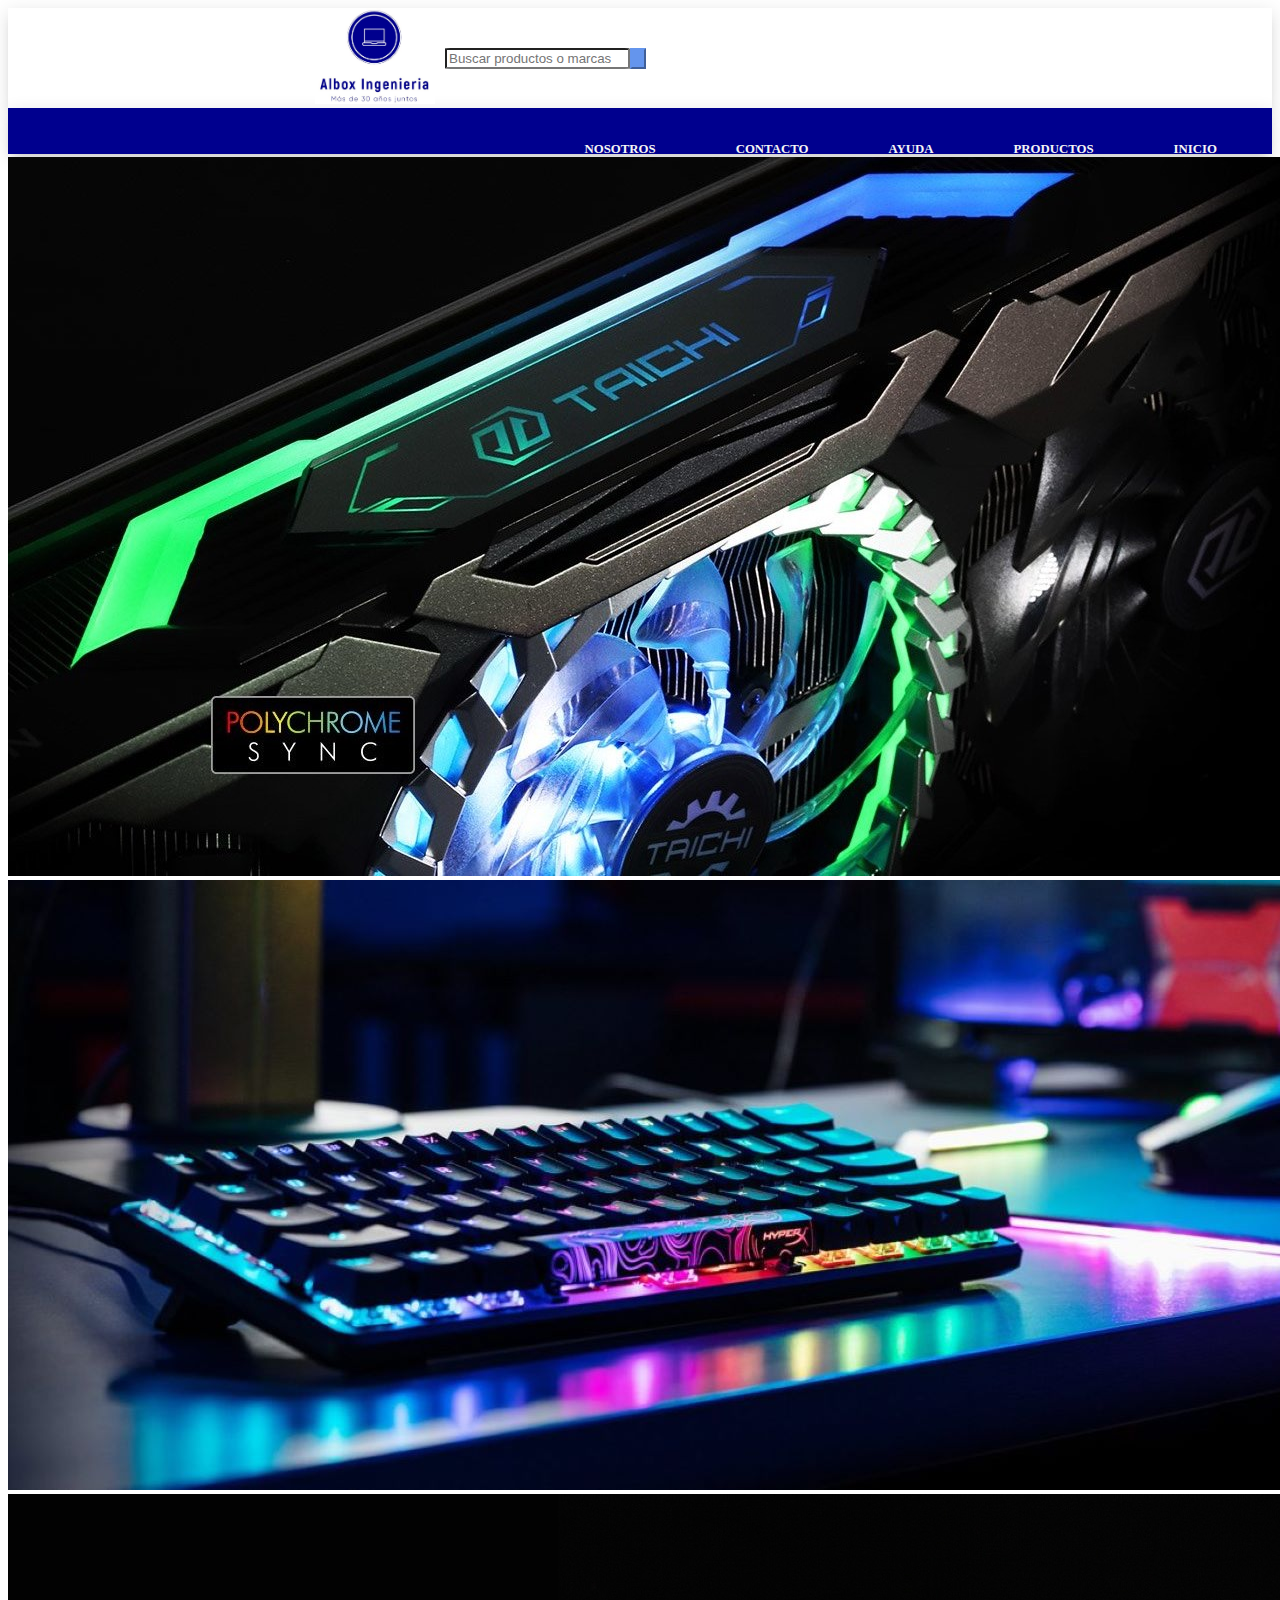
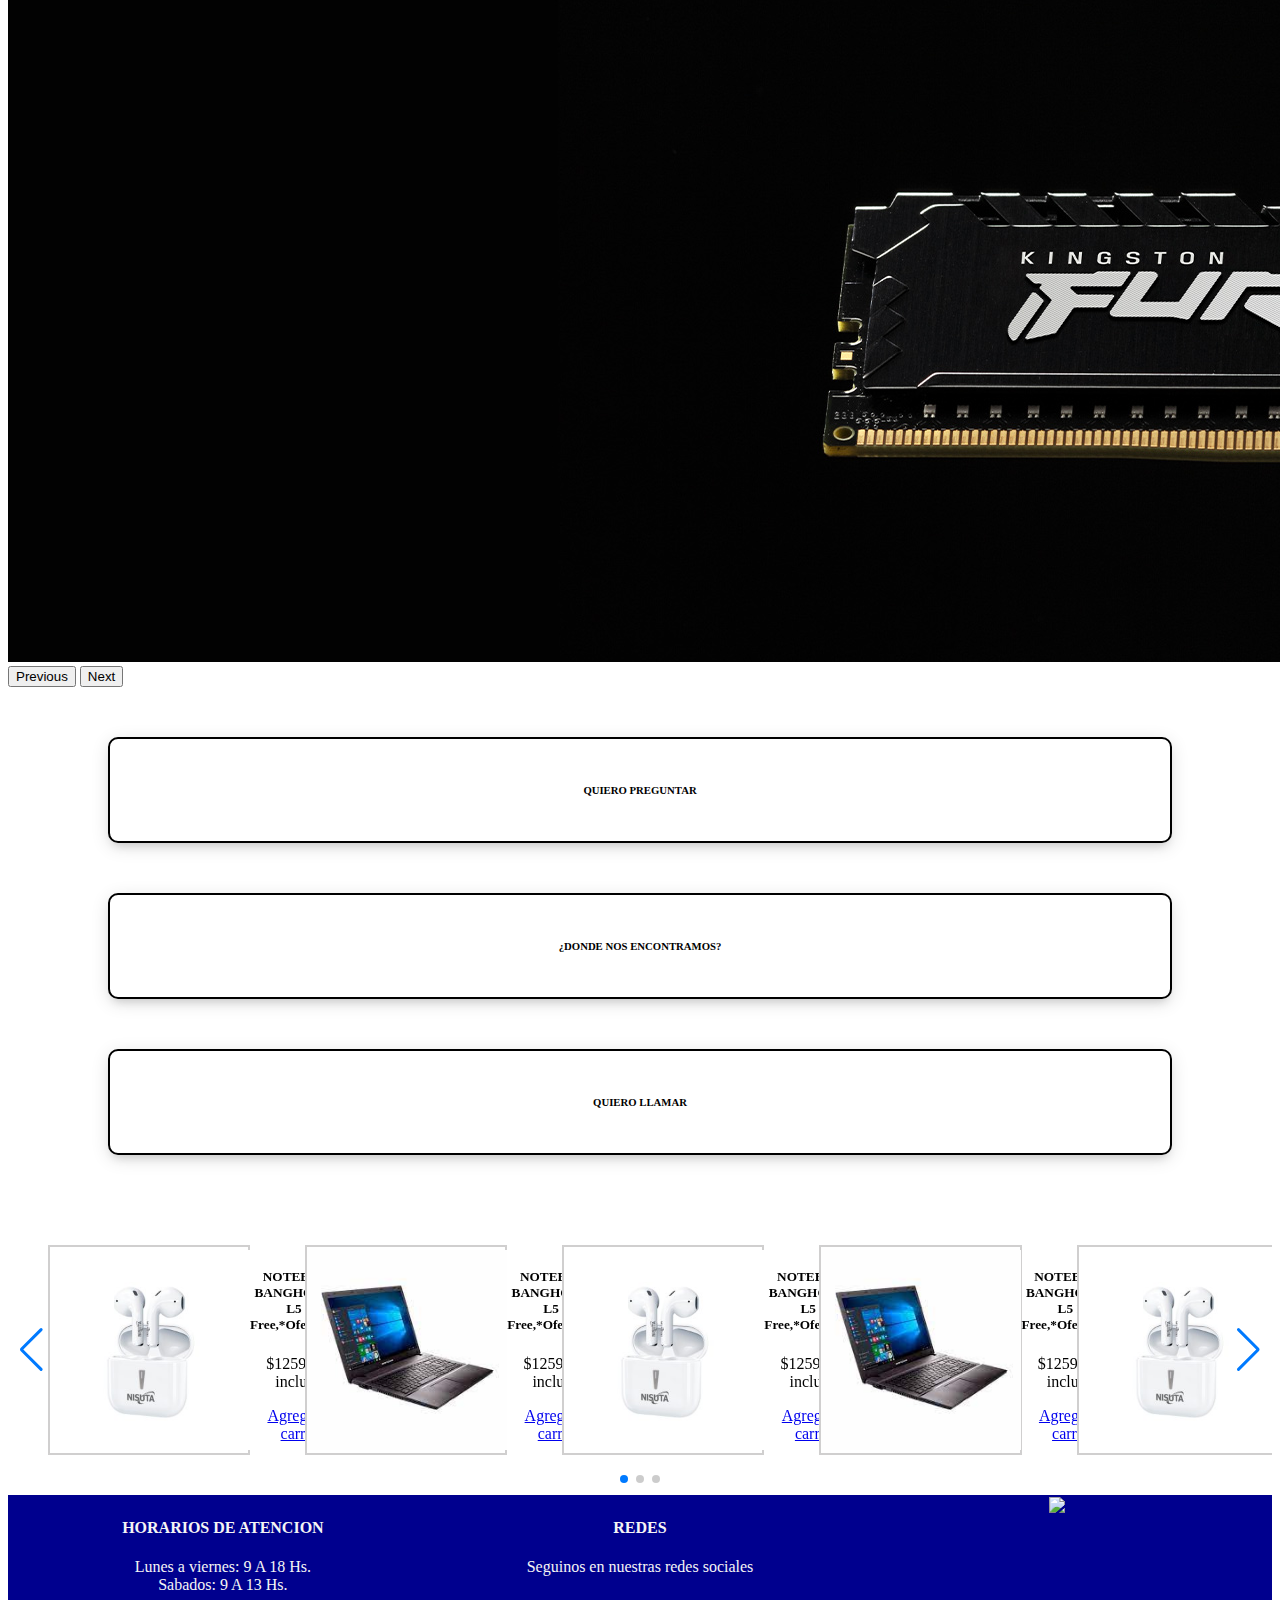
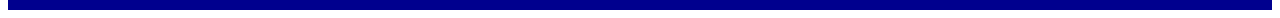
==== index.html @ 8ba3fb48 "Primer Repositorio" ====
<!DOCTYPE html>
<html lang="es">
<head>
   <meta charset="UTF-8">
   <meta http-equiv="X-UA-Compatible" content="IE=edge">
   <meta name="viewport" content="width=device-width, initial-scale=0">
   <script src="https://kit.fontawesome.com/9414838ca3.js" crossorigin="anonymous"></script>
  <link rel="stylesheet" href="swiper-bundle.min.css">
   <link href="https://cdn.jsdelivr.net/npm/bootstrap@5.3.0-alpha3/dist/css/bootstrap.min.css" rel="stylesheet" integrity="sha384-KK94CHFLLe+nY2dmCWGMq91rCGa5gtU4mk92HdvYe+M/SXH301p5ILy+dN9+nJOZ" crossorigin="anonymous">
   <link rel="stylesheet" href="style.css">
   <title>Document</title>
</head>

<body>
  <header>
         <nav class="navbar">
            <div class="container">
              <div class="image"><img src="assets/albox1.jpg" width="120px" alt="Logo-albox"></div>
              <div>
                <form class="form-busqueda">
                  <input class="form-control" width="auto" type="search" placeholder="Buscar productos o marcas" aria-label="Search">
                  <button class="button" type="submit"><i class="fa fa-search"></i></button>
                </form>
              </div>
              <div>
                <a href="productos.html"><i class="fa fa-shopping-cart"></i></a>
              </div>
            </div>
         </nav>

    <nav class="navbar1">
      <ul class="nav justify-content-center">
        <li class="nav-item">
          <a class="active" aria-current="page" href="index.html">INICIO</a>
        </li>
        <li class="nav-item">
          <a href="productos.html">PRODUCTOS</a>
        </li>
        <li class="nav-item">
          <a href="ayuda.html">AYUDA</a>
        </li>
        <li class="nav-item">
          <a href="contacto.html">CONTACTO</a>
        </li>
        <li class="nav-item">
          <a href="nosotros.html">NOSOTROS</a>
        </li>
       </ul>
   </nav>
  </header>

  <div id="carouselExampleAutoplaying" class="carousel slide" data-bs-ride="carousel" style="margin-top: 2px;">
    <div class="carousel-inner">
      <div class="carousel-item active">
        <img src="assets/radeon1.jpg" class="d-block w-100" alt="Hyperx-publicidad">
      </div>
      <div class="carousel-item">
        <img src="assets/keyboards-alloy.jpg" class="d-block w-100" alt="hyperx-publicidad">
      </div>
      <div class="carousel-item">
        <img src="assets/memory.jpg" class="d-block w-100" alt="kingston-publicidad">
      </div>
    </div>
    <button class="carousel-control-prev" type="button" data-bs-target="#carouselExampleAutoplaying" data-bs-slide="prev">
      <span class="carousel-control-prev-icon" aria-hidden="true"></span>
      <span class="visually-hidden">Previous</span>
    </button>
    <button class="carousel-control-next" type="button" data-bs-target="#carouselExampleAutoplaying" data-bs-slide="next">
      <span class="carousel-control-next-icon" aria-hidden="true"></span>
      <span class="visually-hidden">Next</span>
    </button>
  </div>

  <div class="row">
    <div class="col-sm-4">
      <a href="https://api.whatsapp.com/send?phone=%2B541126081608&data=ARC6rc6DrgKANSpAVVgpBw8ltIS8tNuBQ90H99YYmguHV2OYd6Bzwy5_MNeVlJyI9Vla8_5Rxt8rt4Y0BLpY7RHJpsPn9E3Z-ix73gZHpg2Q6gMVJm3X_Nzk4YLk3la92M_rFV0ezoUh6NvVcFgYHTs&source=FB_Page&app=facebook&entry_point=page_cta&fbclid=IwAR1q1JXTTWtFckM2ns3FrHBkTOcAmhAj25L-TBCZfR9GyJD9aUB2_FwoB6c" target="_blank" style="cursor: pointer; text-decoration: none;">
      <div class="card-contacto">
        <div class="card-body">
          <h6 class="card-title"><strong>QUIERO PREGUNTAR</strong></h6>
          <i class="fas fa-comments"></i>
        </div>
      </div>
    </a>
    </div>
    <div class="col-sm-4">
      <a href="https://www.google.com/maps/place/ALBOX+Ingenieria+SRL/@-34.5756592,-58.5406654,15z/data=!4m6!3m5!1s0x95bcb77056440c51:0xa7cd521288e4398c!8m2!3d-34.5756592!4d-58.5406654!16s%2Fg%2F1vd968rg?entry=ttu" target="_blank" style="cursor: pointer;text-decoration: none;">
      <div class="card-contacto">
        <div class="card-body">
          <h6 class="card-title"><strong>¿DONDE NOS ENCONTRAMOS?</strong></h6>
          <i class="fas fa-map-marker"></i>
        </div>
      </div>
    </a>
    </div>
    <div class="col-sm-4">
      <a href="tel:+541147555999" target="_blank" style="cursor: pointer;text-decoration: none;">
      <div class="card-contacto">
        <div class="card-body">
          <h6 class="card-title"><strong>QUIERO LLAMAR</strong></h6>
          <i class="fas fa-phone-square"></i>
        </div>
      </div>
    </div>
    </a>
  </div>
  
  <div class="slide-container swiper">
    <div class="slide-content">
    <div class="card-wrapper swiper-wrapper">

      <div class="card swiper-slide">
        <img src="assets/auric-nisuta.jpg" class="card-img" alt="NOTEBOOK BANGHO,MAX L5 I7 Free,*Oferta.2303">
        <div class="card-body">
          <h5 class="card-title">NOTEBOOK BANGHO,MAX L5 I7 Free,*Oferta.2303</h5>
          <p class="card-text">$1259 IVA incluido</p>
          <a href="#" class="btn btn-outline-dark">Agregar al carrito</a>
        </div>
      </div>
      <div class="card swiper-slide">
        <img src="assets/1601-1.jpg" class="card-img" alt="NOTEBOOK BANGHO,MAX L5 I7 Free,*Oferta.2303">
        <div class="card-body">
          <h5 class="card-title">NOTEBOOK BANGHO,MAX L5 I7 Free,*Oferta.2303</h5>
          <p class="card-text">$1259 IVA incluido</p>
          <a href="#" class="btn btn-outline-dark">Agregar al carrito</a>
        </div>
      </div>
      <div class="card swiper-slide">
        <img src="assets/auric-nisuta.jpg" class="card-img" alt="NOTEBOOK BANGHO,MAX L5 I7 Free,*Oferta.2303">
        <div class="card-body">
          <h5 class="card-title">NOTEBOOK BANGHO,MAX L5 I7 Free,*Oferta.2303</h5>
          <p class="card-text">$1259 IVA incluido</p>
          <a href="#" class="btn btn-outline-dark">Agregar al carrito</a>
        </div>
      </div>
      <div class="card swiper-slide">
        <img src="assets/1601-1.jpg" class="card-img" alt="NOTEBOOK BANGHO,MAX L5 I7 Free,*Oferta.2303">
        <div class="card-body">
          <h5 class="card-title">NOTEBOOK BANGHO,MAX L5 I7 Free,*Oferta.2303</h5>
          <p class="card-text">$1259 IVA incluido</p>
          <a href="#" class="btn btn-outline-dark">Agregar al carrito</a>
        </div>
      </div>
      <div class="card swiper-slide">
        <img src="assets/auric-nisuta.jpg" class="card-img" alt="NOTEBOOK BANGHO,MAX L5 I7 Free,*Oferta.2303">
        <div class="card-body">
          <h5 class="card-title">NOTEBOOK BANGHO,MAX L5 I7 Free,*Oferta.2303</h5>
          <p class="card-text">$1259 IVA incluido</p>
          <a href="#" class="btn btn-outline-dark">Agregar al carrito</a>
        </div>
      </div>
      <div class="card swiper-slide">
        <img src="assets/1601-1.jpg" class="card-img" alt="NOTEBOOK BANGHO,MAX L5 I7 Free,*Oferta.2303">
        <div class="card-body">
          <h5 class="card-title">NOTEBOOK BANGHO,MAX L5 I7 Free,*Oferta.2303</h5>
          <p class="card-text">$1259 IVA incluido</p>
          <a href="#" class="btn btn-outline-dark">Agregar al carrito</a>
        </div>
      </div>
      <div class="card swiper-slide">
        <img src="assets/auric-nisuta.jpg" class="card-img" alt="NOTEBOOK BANGHO,MAX L5 I7 Free,*Oferta.2303">
        <div class="card-body">
          <h5 class="card-title">NOTEBOOK BANGHO,MAX L5 I7 Free,*Oferta.2303</h5>
          <p class="card-text">$1259 IVA incluido</p>
          <a href="#" class="btn btn-outline-dark">Agregar al carrito</a>
        </div>
      </div>
      <div class="card swiper-slide">
        <img src="assets/1601-1.jpg" class="card-img" alt="NOTEBOOK BANGHO,MAX L5 I7 Free,*Oferta.2303">
        <div class="card-body">
          <h5 class="card-title">NOTEBOOK BANGHO,MAX L5 I7 Free,*Oferta.2303</h5>
          <p class="card-text">$1259 IVA incluido</p>
          <a href="#" class="btn btn-outline-dark">Agregar al carrito</a>
        </div>
      </div>
      <div class="card swiper-slide">
        <img src="assets/auric-nisuta.jpg" class="card-img" alt="NOTEBOOK BANGHO,MAX L5 I7 Free,*Oferta.2303">
        <div class="card-body">
          <h5 class="card-title">NOTEBOOK BANGHO,MAX L5 I7 Free,*Oferta.2303</h5>
          <p class="card-text">$1259 IVA incluido</p>
          <a href="#" class="btn btn-outline-dark">Agregar al carrito</a>
        </div>
      </div>
    </div>
    </div>
    <div class="swiper-button-next"></div>
    <div class="swiper-button-prev"></div>
    <div class="swiper-pagination"></div>
</div>



  
      <footer>
        <div class="grid-container-2">
          <div>
            <h4>HORARIOS DE ATENCION</h4>
            <p>Lunes a viernes: 9 A 18 Hs.<br>Sabados: 9 A 13 Hs.</p>
          </div>
          <div>
            <h4>REDES</h4>
            <p>Seguinos en nuestras redes sociales</p>
            <div class="redes-sociales">
              <li><a href="https://www.facebook.com/people/ALBOX-Ingenieria-SRL/100057660180964/" target=" _blank" class="btn btn-just-icon btn-round btn-facebook"><i class="fa fa-facebook-official"></i></a></li>
              <li><a href="https://api.whatsapp.com/send?phone=%2B541126081608&data=ARC6rc6DrgKANSpAVVgpBw8ltIS8tNuBQ90H99YYmguHV2OYd6Bzwy5_MNeVlJyI9Vla8_5Rxt8rt4Y0BLpY7RHJpsPn9E3Z-ix73gZHpg2Q6gMVJm3X_Nzk4YLk3la92M_rFV0ezoUh6NvVcFgYHTs&source=FB_Page&app=facebook&entry_point=page_cta&fbclid=IwAR1q1JXTTWtFckM2ns3FrHBkTOcAmhAj25L-TBCZfR9GyJD9aUB2_FwoB6c" target="_blank" class="btn btn-just-icon btn-round btn-whatsapp"><i class="fa fa-whatsapp"></i></a></li>
                  <!-- <li><a href="mailto:ventas@albox.com.ar" target="_blank" class="btn btn-just-icon btn-round btn-email"><i class="fa fa-envelope-o"></i></a></li> -->
              <li><a href="https://www.instagram.com/albox_computacion/" target="_blank" class="btn btn-just-icon btn-round btn-instagram"><i class="fa fa-instagram"></i></a></li>
            </div>
          </div>
          <div class="elementor-widget-container">
            <a href="http://qr.afip.gob.ar/?qr=_K_tUZWFJXLB6pOWxnUMjw,," target="_F960AFIPInfo"><img decoding="async" src="http://www.afip.gob.ar/images/f960/DATAWEB.jpg" border="0" width="80px"></a>
          </div>
          
    </footer>

    <script src="https://cdn.jsdelivr.net/npm/bootstrap@5.1.3/dist/js/bootstrap.bundle.min.js" integrity="sha384-ka7Sk0Gln4gmtz2MlQnikT1wXgYsOg+OMhuP+IlRH9sENBO0LRn5q+8nbTov4+1p" crossorigin="anonymous"></script>

</body>

<script src="swiper-bundle.min.js"></script>
<script src="script.js"></script>


</html>
---- style.css ----
.navbar{
  box-shadow: 0 4px 18px 0 rgba(0,0,0,.12), 0 7px 10px -5px rgba(0,0,0,.15);
  display: flex;
  flex-direction: column;
  align-content: center;
 }
  
 .navbar > .container{
  position: relative;
  display:flex;
  flex-wrap: nowrap;
  align-items: center;
  justify-content: center;
  margin-left: -20px;
 }
 .image{
  position:relative;
  margin-right: 10px;
}
 .form-busqueda{
display:flex;
flex-direction: row;
width: 500px;
}

 .form-control{
   border-radius: 3%;
   
 }

 .button{
   color: #00008e;
   border-color: cornflowerblue;
   border-radius: 3%; 
   background-color: cornflowerblue;
   margin-right: 10px;
 }

 .fa{
   color: #00008e;
  font-size: 25px;
  position: relative;
 }



 .navbar1{
   box-shadow: 0 4px 18px 0 rgba(0,0,0,.12), 0 7px 10px -5px rgba(0,0,0,.15);
    background-color: #00008e;
    padding: 15px;
    }

  li{
   float:right;
   list-style: none;
   }

  .nav-item > a{
   color: whitesmoke;
   font-size: 0.8em;
   font-weight: bold;
   margin: 20px;
   padding: 20px;
   text-decoration: none;
 }

 .row{
  margin: 50px;
 }
.card-contacto{
  box-shadow: 0 4px 18px 0 rgba(0,0,0,.12), 0 7px 10px -5px rgba(0,0,0,.15);
  border: 2px black solid;
  margin: 50px;
  padding: 20px;
  color: black;
  box-sizing: border-box;
  border-radius: 10px;
}

.card-body{
  text-align: center;
  margin-bottom: 10px;
}

.fas{
  color: black;
  margin-top: 15px;
  font-size: 70px;
  position: relative;
}

.swiper-slide{
  margin:40px;
  display: flex;
  align-items: center;
  border: 2px rgb(208, 207, 207) solid;
}

.card-img{
  width: 200px;
}
 footer{
   background:#00008e; 
   display: inline-block;
   width: 100%;
   position: flex;
   flex-direction: row;
   align-items: center;
   color: whitesmoke;
}

.grid-container-2{
   display: grid;
   grid-template-columns: 33% 33% 33% ;
   justify-items: center;
   justify-content: center;
   text-align: center;
   margin-top: 2px;
}

.grid-container-2 > div{
 position: relative;
border-width: 2px;
}

.redes-sociales{
  display:flex;
  align-content: center;
  justify-content: space-between;
  font-size: 12px;
  margin-bottom: 10px;
}
.redes-sociales >li{
   float:left;
   height: auto;
   width: auto;
   border-radius: 20%;
   background-color: antiquewhite;
}
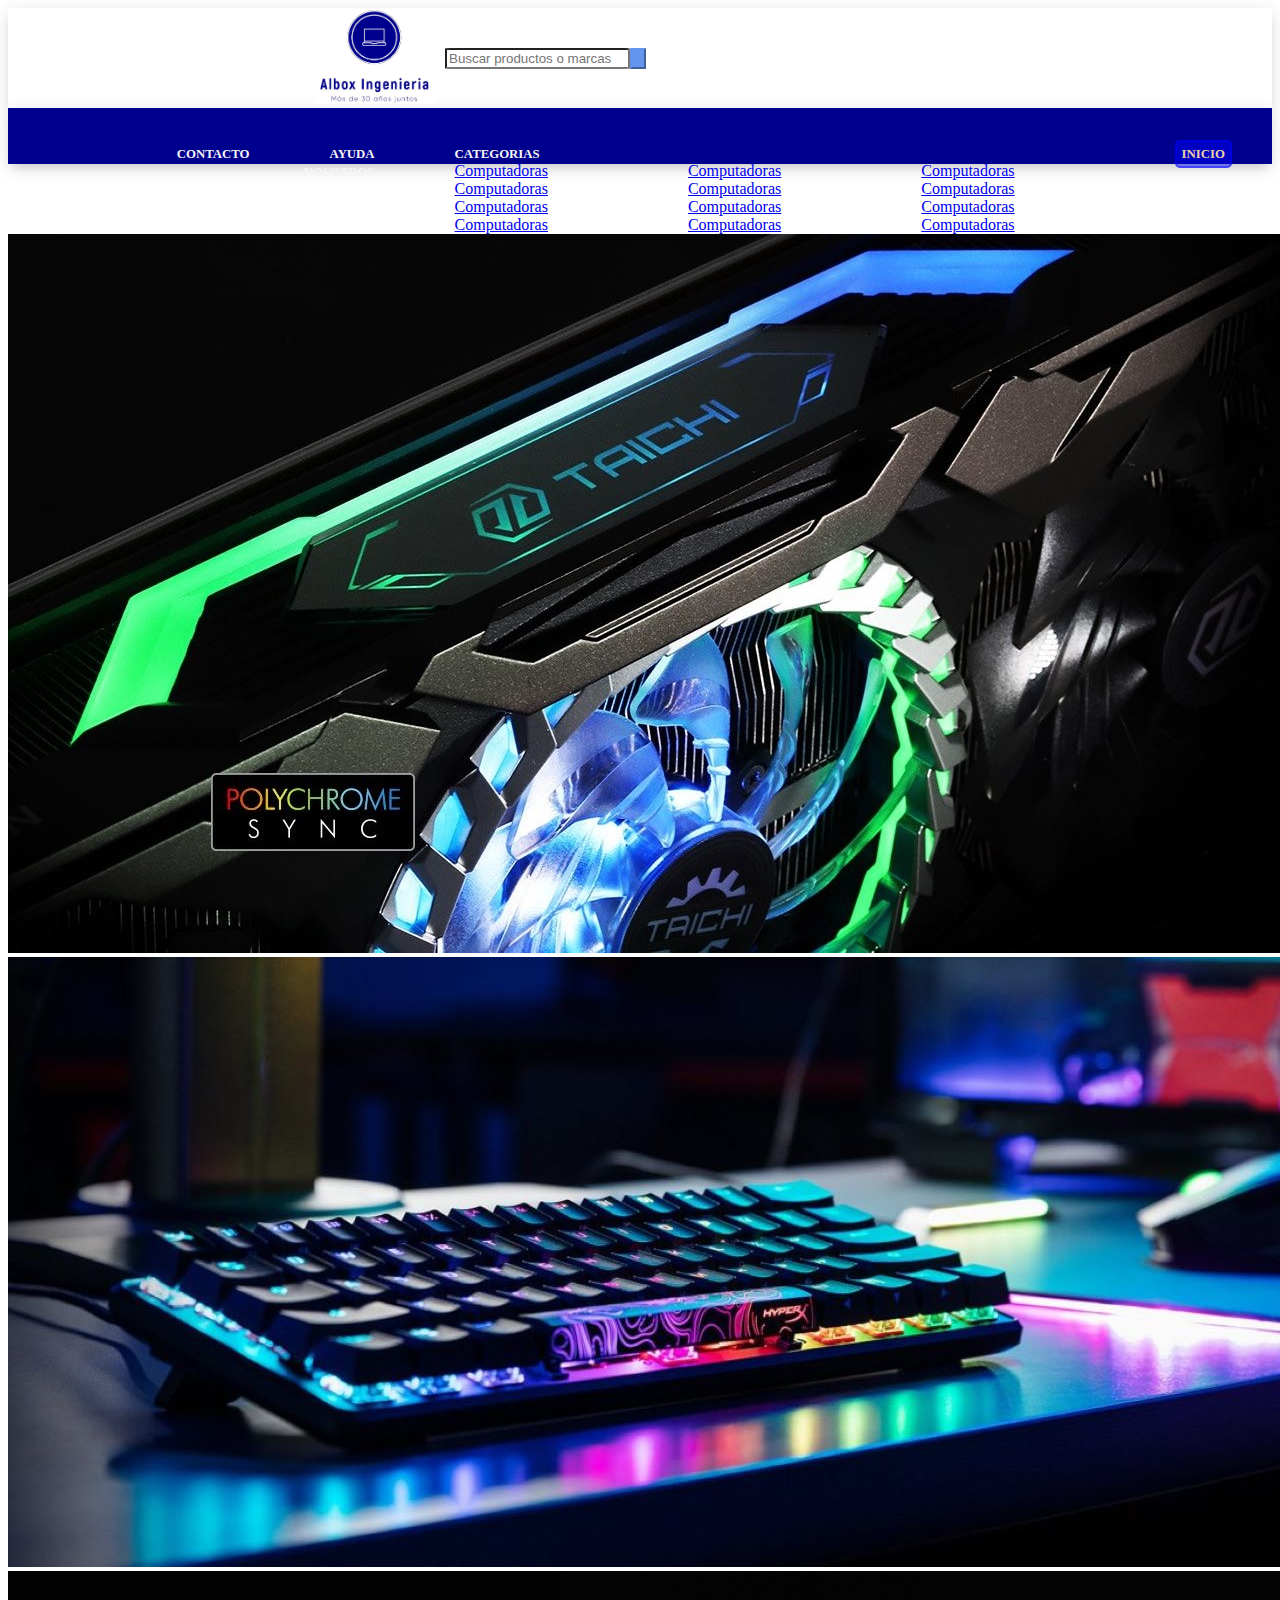
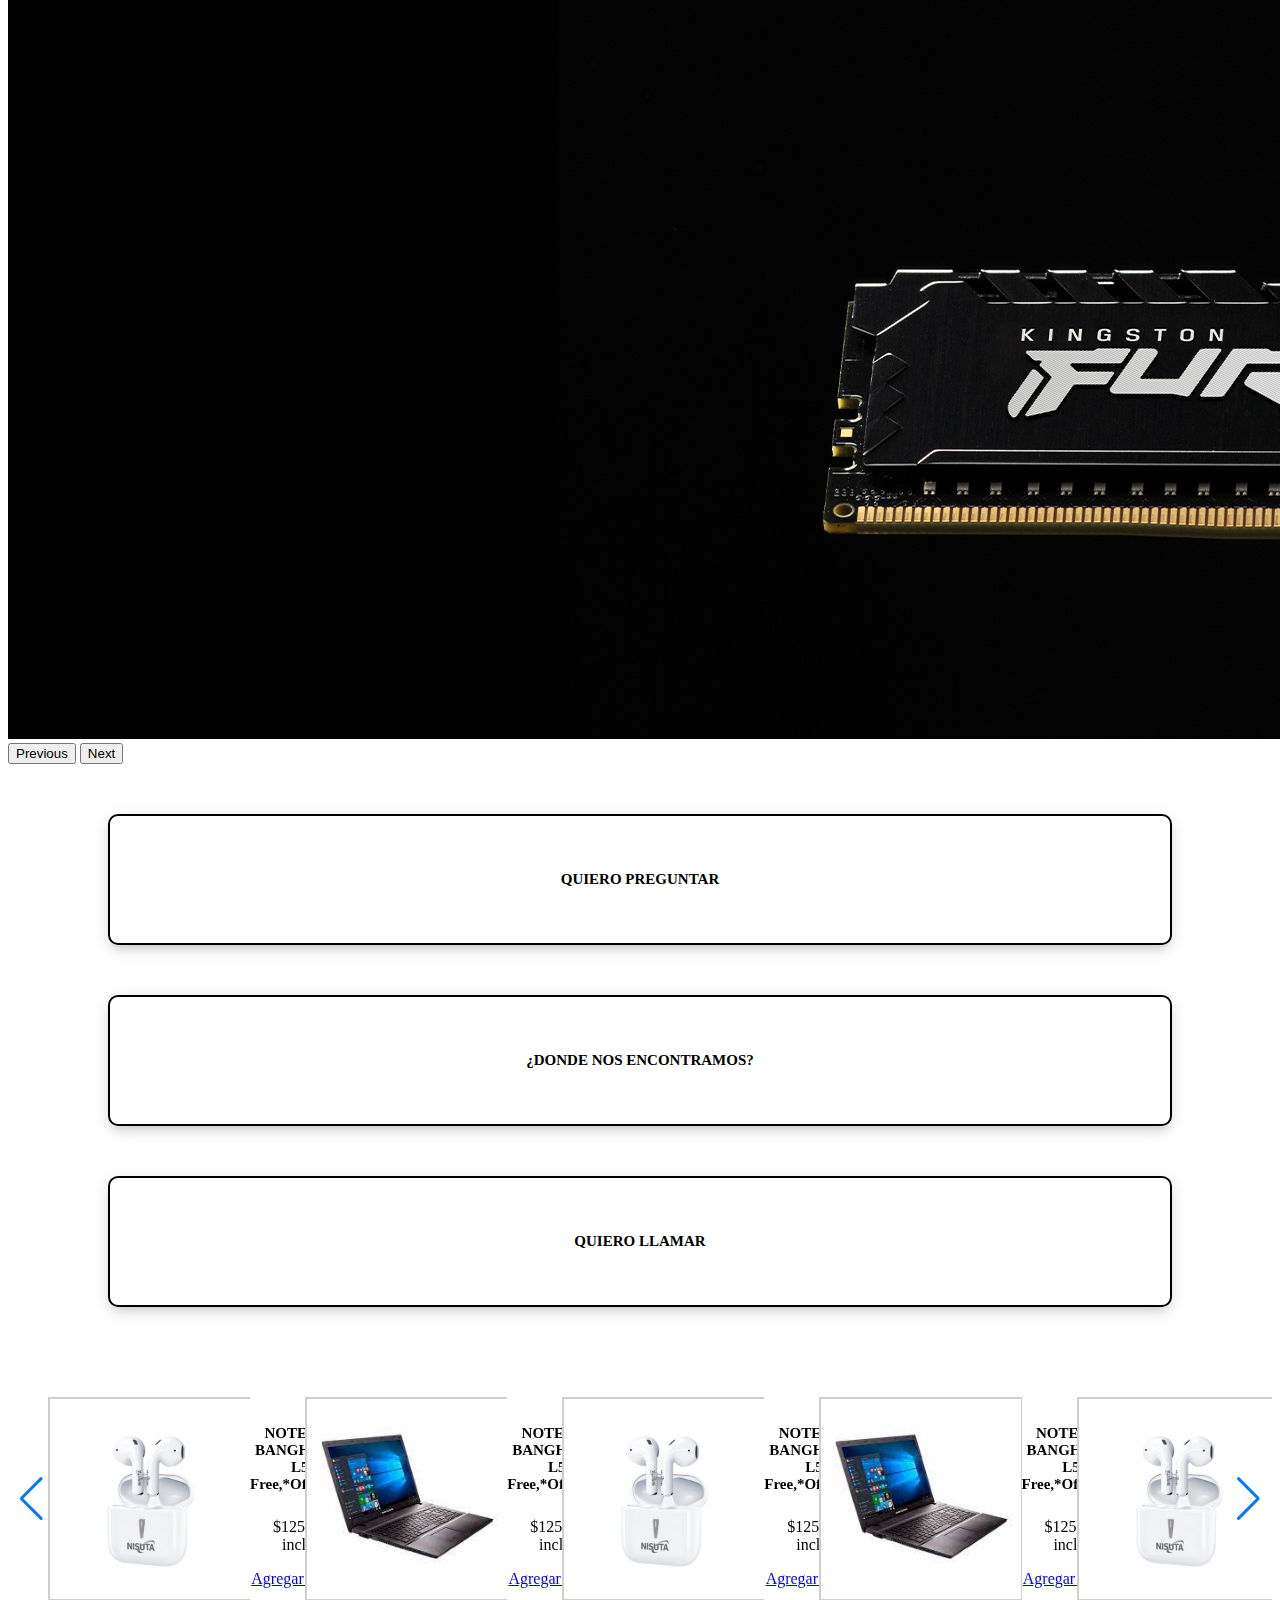
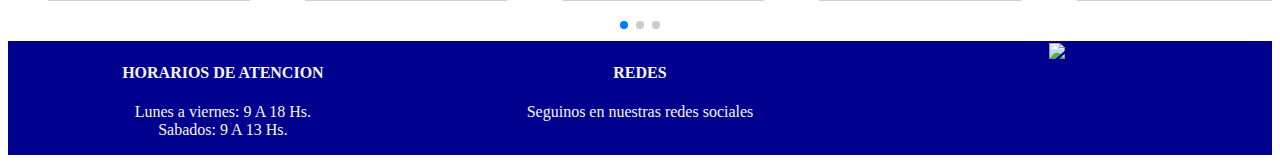
==== commit e3d91f3f: "modificacion y creacion de categorias" ====
--- a/index.html
+++ b/index.html
@@ -8,7 +8,7 @@
   <link rel="stylesheet" href="swiper-bundle.min.css">
    <link href="https://cdn.jsdelivr.net/npm/bootstrap@5.3.0-alpha3/dist/css/bootstrap.min.css" rel="stylesheet" integrity="sha384-KK94CHFLLe+nY2dmCWGMq91rCGa5gtU4mk92HdvYe+M/SXH301p5ILy+dN9+nJOZ" crossorigin="anonymous">
    <link rel="stylesheet" href="style.css">
-   <title>Document</title>
+   <title>Home</title>
 </head>
 
 <body>
@@ -23,18 +23,35 @@
                 </form>
               </div>
               <div>
-                <a href="productos.html"><i class="fa fa-shopping-cart"></i></a>
+                <a href="categorias.html"><i class="fa fa-shopping-cart"></i></a>
               </div>
             </div>
          </nav>
 
     <nav class="navbar1">
+      
       <ul class="nav justify-content-center">
         <li class="nav-item">
           <a class="active" aria-current="page" href="index.html">INICIO</a>
         </li>
         <li class="nav-item">
-          <a href="productos.html">PRODUCTOS</a>
+          <a class="nav-item dropdown-toggle" href="categorias.html" id="navbarDropdown" role="button" data-bs-toggle="dropdown" aria-expanded="false">CATEGORIAS</a>
+            <ul class="dropdown-menu">
+              <div class="grid-lista">
+                <li><a class="dropdown-item" href="categorias.html">Computadoras</a></li>
+                <li><a class="dropdown-item" href="categorias.html">Computadoras</a></li>
+                <li><a class="dropdown-item" href="categorias.html">Computadoras</a></li>
+                <li><a class="dropdown-item" href="categorias.html">Computadoras</a></li>
+                <li><a class="dropdown-item" href="categorias.html">Computadoras</a></li>
+                <li><a class="dropdown-item" href="categorias.html">Computadoras</a></li>
+                <li><a class="dropdown-item" href="categorias.html">Computadoras</a></li>
+                <li><a class="dropdown-item" href="categorias.html">Computadoras</a></li>
+                <li><a class="dropdown-item" href="categorias.html">Computadoras</a></li>
+                <li><a class="dropdown-item" href="categorias.html">Computadoras</a></li>
+                <li><a class="dropdown-item" href="categorias.html">Computadoras</a></li>
+                <li><a class="dropdown-item" href="categorias.html">Computadoras</a></li>
+              </div>
+            </ul>
         </li>
         <li class="nav-item">
           <a href="ayuda.html">AYUDA</a>
--- a/style.css
+++ b/style.css
@@ -47,7 +47,11 @@
  .navbar1{
    box-shadow: 0 4px 18px 0 rgba(0,0,0,.12), 0 7px 10px -5px rgba(0,0,0,.15);
     background-color: #00008e;
-    padding: 15px;
+    padding: 20px;
+    }
+
+    ul{
+      align-items: baseline;
     }
 
   li{
@@ -55,7 +59,7 @@
    list-style: none;
    }
 
-  .nav-item > a{
+  .nav-item > a {
    color: whitesmoke;
    font-size: 0.8em;
    font-weight: bold;
@@ -64,9 +68,24 @@
    text-decoration: none;
  }
 
+ .grid-lista{
+  display: grid;
+  grid-template-columns: repeat(3, 1fr);
+  width: 700px;
+ }
+
+ .nav-item >.active{
+  border: 2px solid rgba(0, 0, 255, 0.457);
+  border-radius: 5px;
+  padding:5px;
+  background-color: rgba(0, 0, 255, 0.457);
+  color: rgb(237, 209, 173);
+ }
+
  .row{
   margin: 50px;
  }
+
 .card-contacto{
   box-shadow: 0 4px 18px 0 rgba(0,0,0,.12), 0 7px 10px -5px rgba(0,0,0,.15);
   border: 2px black solid;
@@ -99,6 +118,12 @@
 .card-img{
   width: 200px;
 }
+
+.card-title{
+  font-size: 15px;
+  font-weight: 600;
+}
+
  footer{
    background:#00008e; 
    display: inline-block;
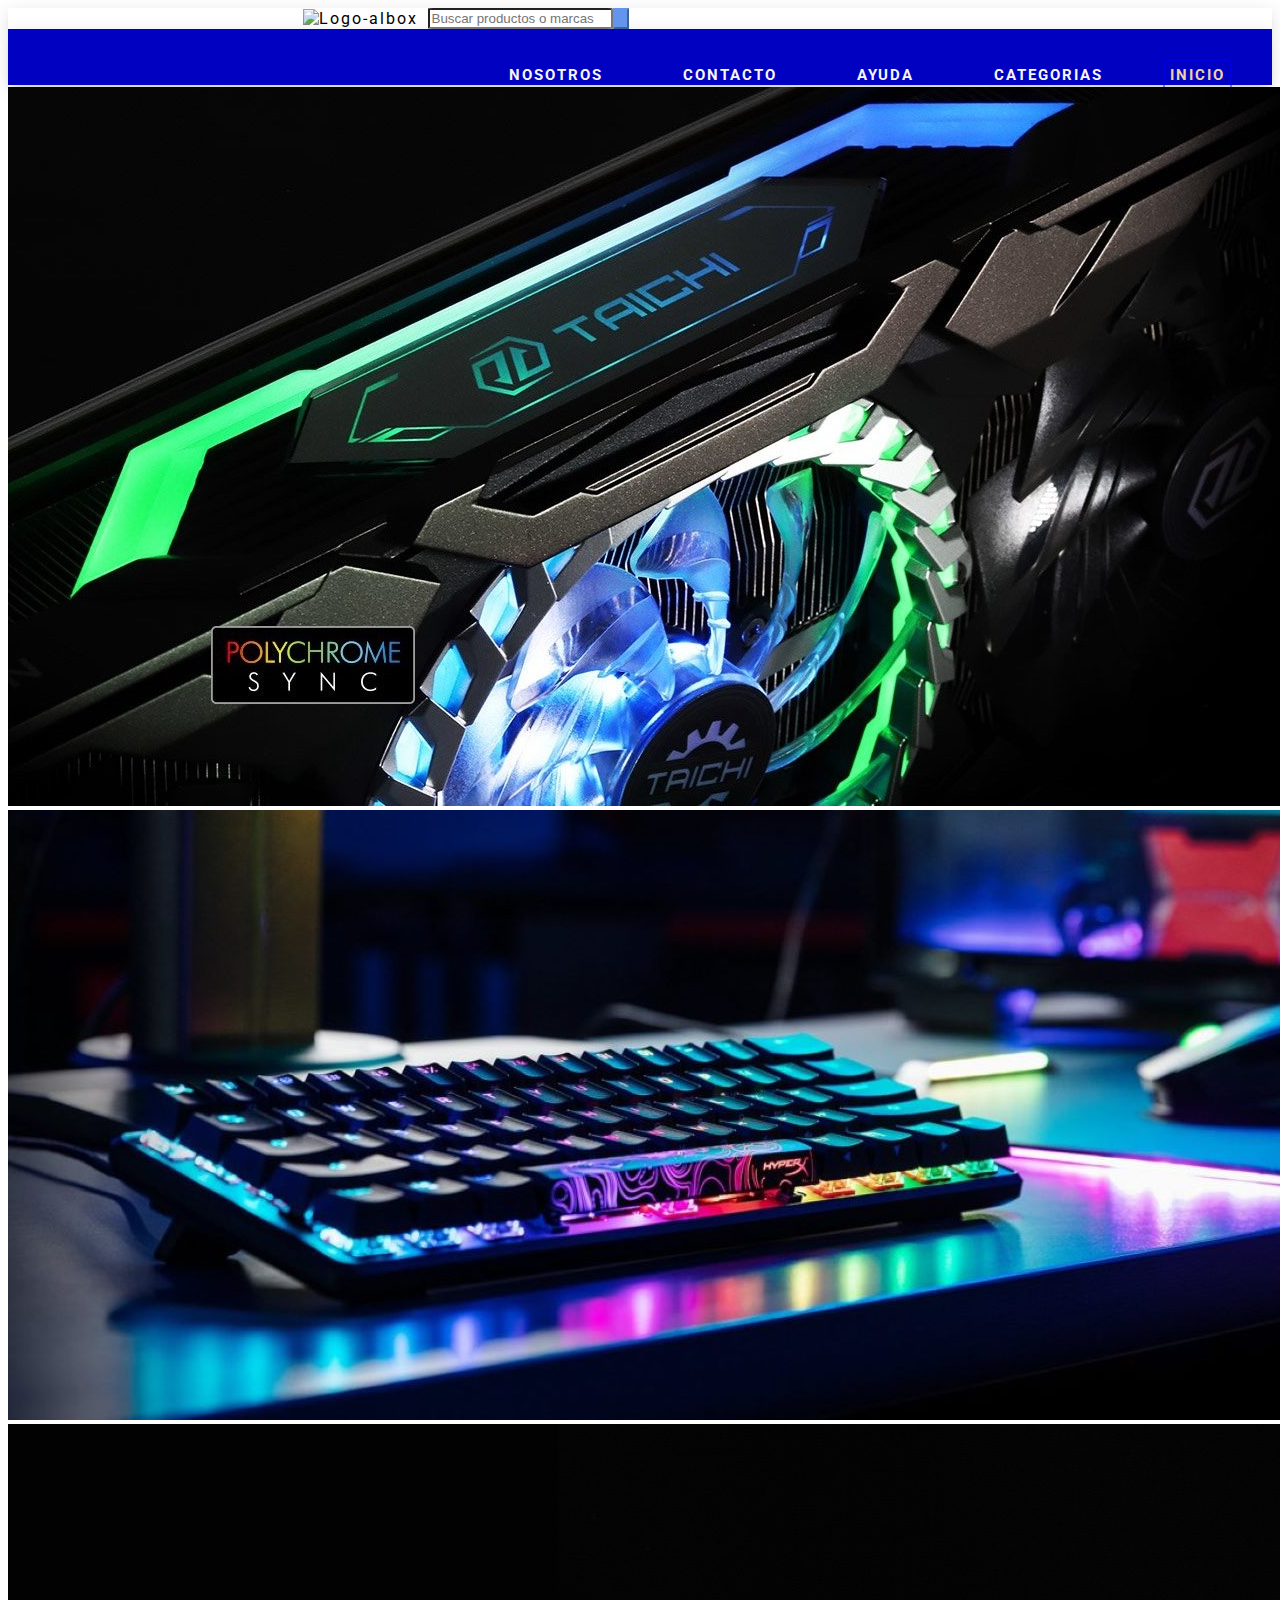
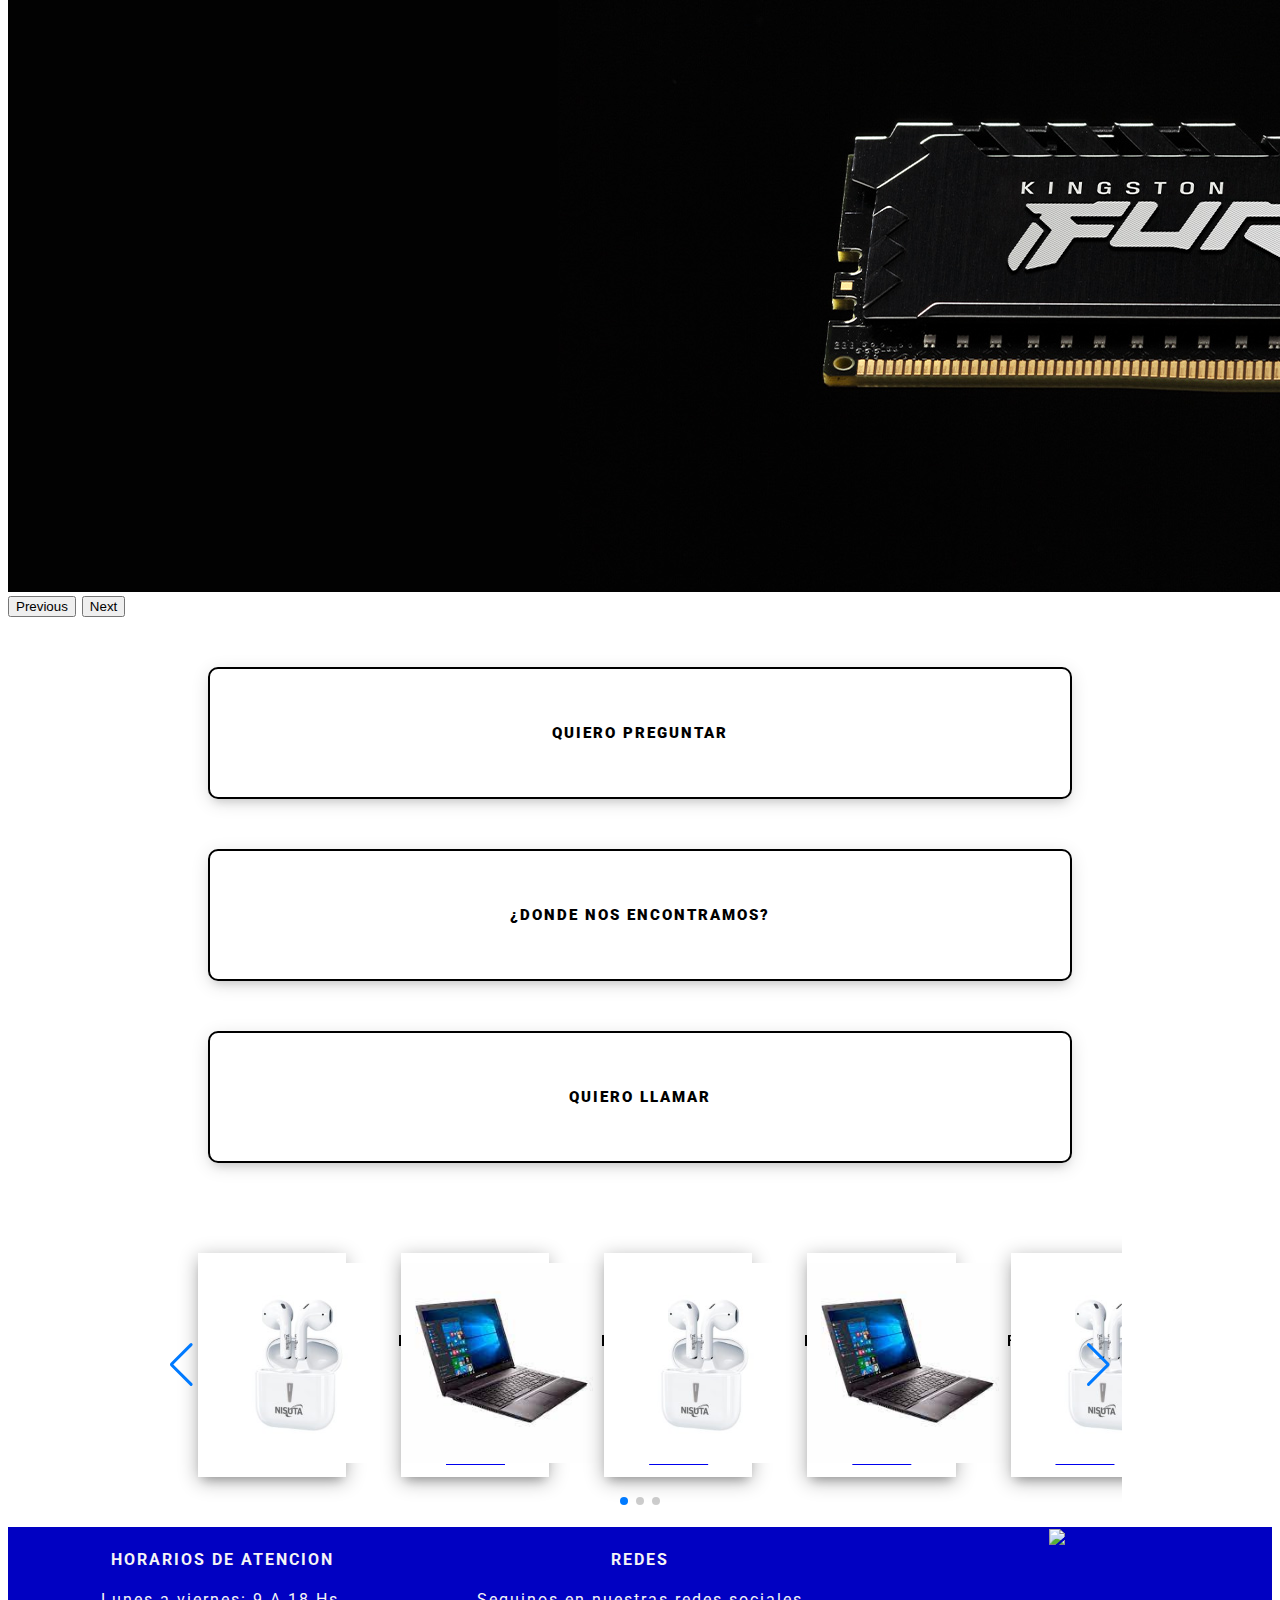
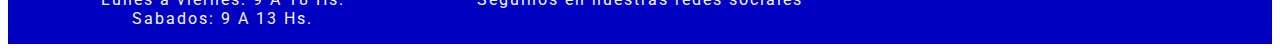
==== commit 11666dd1: "Modificacion contacto producto" ====
--- a/index.html
+++ b/index.html
@@ -6,6 +6,9 @@
    <meta name="viewport" content="width=device-width, initial-scale=0">
    <script src="https://kit.fontawesome.com/9414838ca3.js" crossorigin="anonymous"></script>
   <link rel="stylesheet" href="swiper-bundle.min.css">
+  <link rel="preconnect" href="https://fonts.googleapis.com">
+  <link rel="preconnect" href="https://fonts.gstatic.com" crossorigin>
+  <link href="https://fonts.googleapis.com/css2?family=ADLaM+Display&family=Roboto&display=swap" rel="stylesheet">
    <link href="https://cdn.jsdelivr.net/npm/bootstrap@5.3.0-alpha3/dist/css/bootstrap.min.css" rel="stylesheet" integrity="sha384-KK94CHFLLe+nY2dmCWGMq91rCGa5gtU4mk92HdvYe+M/SXH301p5ILy+dN9+nJOZ" crossorigin="anonymous">
    <link rel="stylesheet" href="style.css">
    <title>Home</title>
@@ -15,7 +18,7 @@
   <header>
          <nav class="navbar">
             <div class="container">
-              <div class="image"><img src="assets/albox1.jpg" width="120px" alt="Logo-albox"></div>
+              <div class="image"><img src="assets/albox2.jpg" width="350px" alt="Logo-albox"></div>
               <div>
                 <form class="form-busqueda">
                   <input class="form-control" width="auto" type="search" placeholder="Buscar productos o marcas" aria-label="Search">
@@ -35,23 +38,7 @@
           <a class="active" aria-current="page" href="index.html">INICIO</a>
         </li>
         <li class="nav-item">
-          <a class="nav-item dropdown-toggle" href="categorias.html" id="navbarDropdown" role="button" data-bs-toggle="dropdown" aria-expanded="false">CATEGORIAS</a>
-            <ul class="dropdown-menu">
-              <div class="grid-lista">
-                <li><a class="dropdown-item" href="categorias.html">Computadoras</a></li>
-                <li><a class="dropdown-item" href="categorias.html">Computadoras</a></li>
-                <li><a class="dropdown-item" href="categorias.html">Computadoras</a></li>
-                <li><a class="dropdown-item" href="categorias.html">Computadoras</a></li>
-                <li><a class="dropdown-item" href="categorias.html">Computadoras</a></li>
-                <li><a class="dropdown-item" href="categorias.html">Computadoras</a></li>
-                <li><a class="dropdown-item" href="categorias.html">Computadoras</a></li>
-                <li><a class="dropdown-item" href="categorias.html">Computadoras</a></li>
-                <li><a class="dropdown-item" href="categorias.html">Computadoras</a></li>
-                <li><a class="dropdown-item" href="categorias.html">Computadoras</a></li>
-                <li><a class="dropdown-item" href="categorias.html">Computadoras</a></li>
-                <li><a class="dropdown-item" href="categorias.html">Computadoras</a></li>
-              </div>
-            </ul>
+          <a href="categorias.html">CATEGORIAS</a>
         </li>
         <li class="nav-item">
           <a href="ayuda.html">AYUDA</a>
@@ -121,81 +108,99 @@
     </a>
   </div>
   
-  <div class="slide-container swiper">
+  <div class="slide-container swiper" style="margin: 10px 150px;">
     <div class="slide-content">
     <div class="card-wrapper swiper-wrapper">
 
       <div class="card swiper-slide">
-        <img src="assets/auric-nisuta.jpg" class="card-img" alt="NOTEBOOK BANGHO,MAX L5 I7 Free,*Oferta.2303">
-        <div class="card-body">
-          <h5 class="card-title">NOTEBOOK BANGHO,MAX L5 I7 Free,*Oferta.2303</h5>
-          <p class="card-text">$1259 IVA incluido</p>
-          <a href="#" class="btn btn-outline-dark">Agregar al carrito</a>
-        </div>
-      </div>
-      <div class="card swiper-slide">
-        <img src="assets/1601-1.jpg" class="card-img" alt="NOTEBOOK BANGHO,MAX L5 I7 Free,*Oferta.2303">
-        <div class="card-body">
-          <h5 class="card-title">NOTEBOOK BANGHO,MAX L5 I7 Free,*Oferta.2303</h5>
-          <p class="card-text">$1259 IVA incluido</p>
-          <a href="#" class="btn btn-outline-dark">Agregar al carrito</a>
-        </div>
-      </div>
-      <div class="card swiper-slide">
-        <img src="assets/auric-nisuta.jpg" class="card-img" alt="NOTEBOOK BANGHO,MAX L5 I7 Free,*Oferta.2303">
-        <div class="card-body">
-          <h5 class="card-title">NOTEBOOK BANGHO,MAX L5 I7 Free,*Oferta.2303</h5>
-          <p class="card-text">$1259 IVA incluido</p>
-          <a href="#" class="btn btn-outline-dark">Agregar al carrito</a>
-        </div>
-      </div>
-      <div class="card swiper-slide">
-        <img src="assets/1601-1.jpg" class="card-img" alt="NOTEBOOK BANGHO,MAX L5 I7 Free,*Oferta.2303">
-        <div class="card-body">
-          <h5 class="card-title">NOTEBOOK BANGHO,MAX L5 I7 Free,*Oferta.2303</h5>
-          <p class="card-text">$1259 IVA incluido</p>
-          <a href="#" class="btn btn-outline-dark">Agregar al carrito</a>
-        </div>
-      </div>
-      <div class="card swiper-slide">
-        <img src="assets/auric-nisuta.jpg" class="card-img" alt="NOTEBOOK BANGHO,MAX L5 I7 Free,*Oferta.2303">
-        <div class="card-body">
-          <h5 class="card-title">NOTEBOOK BANGHO,MAX L5 I7 Free,*Oferta.2303</h5>
-          <p class="card-text">$1259 IVA incluido</p>
-          <a href="#" class="btn btn-outline-dark">Agregar al carrito</a>
-        </div>
-      </div>
-      <div class="card swiper-slide">
-        <img src="assets/1601-1.jpg" class="card-img" alt="NOTEBOOK BANGHO,MAX L5 I7 Free,*Oferta.2303">
-        <div class="card-body">
-          <h5 class="card-title">NOTEBOOK BANGHO,MAX L5 I7 Free,*Oferta.2303</h5>
-          <p class="card-text">$1259 IVA incluido</p>
-          <a href="#" class="btn btn-outline-dark">Agregar al carrito</a>
-        </div>
-      </div>
-      <div class="card swiper-slide">
-        <img src="assets/auric-nisuta.jpg" class="card-img" alt="NOTEBOOK BANGHO,MAX L5 I7 Free,*Oferta.2303">
-        <div class="card-body">
-          <h5 class="card-title">NOTEBOOK BANGHO,MAX L5 I7 Free,*Oferta.2303</h5>
-          <p class="card-text">$1259 IVA incluido</p>
-          <a href="#" class="btn btn-outline-dark">Agregar al carrito</a>
-        </div>
-      </div>
-      <div class="card swiper-slide">
-        <img src="assets/1601-1.jpg" class="card-img" alt="NOTEBOOK BANGHO,MAX L5 I7 Free,*Oferta.2303">
-        <div class="card-body">
-          <h5 class="card-title">NOTEBOOK BANGHO,MAX L5 I7 Free,*Oferta.2303</h5>
-          <p class="card-text">$1259 IVA incluido</p>
-          <a href="#" class="btn btn-outline-dark">Agregar al carrito</a>
-        </div>
-      </div>
-      <div class="card swiper-slide">
-        <img src="assets/auric-nisuta.jpg" class="card-img" alt="NOTEBOOK BANGHO,MAX L5 I7 Free,*Oferta.2303">
-        <div class="card-body">
-          <h5 class="card-title">NOTEBOOK BANGHO,MAX L5 I7 Free,*Oferta.2303</h5>
-          <p class="card-text">$1259 IVA incluido</p>
-          <a href="#" class="btn btn-outline-dark">Agregar al carrito</a>
-        </div>
+        <a href="producto.html" style="text-decoration: none; color: black;">
+        <img src="assets/auric-nisuta.jpg" class="card-img" alt="NOTEBOOK BANGHO,MAX L5 I7 Free,*Oferta.2303">
+        <div class="card-body">
+          <h5 class="card-title">NOTEBOOK BANGHO,MAX L5 I7 Free,*Oferta.2303</h5>
+          <p class="card-text">$1259 IVA incluido</p>
+          <a href="#" class="btn btn-outline-dark">Agregar al carrito</a>
+        </div>
+        </a>
+      </div>
+      <div class="card swiper-slide">
+        <a href="producto.html" style="text-decoration: none; color: black;">
+        <img src="assets/1601-1.jpg" class="card-img" alt="NOTEBOOK BANGHO,MAX L5 I7 Free,*Oferta.2303">
+        <div class="card-body">
+          <h5 class="card-title">NOTEBOOK BANGHO,MAX L5 I7 Free,*Oferta.2303</h5>
+          <p class="card-text">$1259 IVA incluido</p>
+          <a href="#" class="btn btn-outline-dark">Agregar al carrito</a>
+        </div>
+        </a>
+      </div>
+      <div class="card swiper-slide">
+        <a href="producto.html" style="text-decoration: none; color: black;">
+        <img src="assets/auric-nisuta.jpg" class="card-img" alt="NOTEBOOK BANGHO,MAX L5 I7 Free,*Oferta.2303">
+        <div class="card-body">
+          <h5 class="card-title">NOTEBOOK BANGHO,MAX L5 I7 Free,*Oferta.2303</h5>
+          <p class="card-text">$1259 IVA incluido</p>
+          <a href="#" class="btn btn-outline-dark">Agregar al carrito</a>
+        </div>
+        </a>
+      </div>
+      <div class="card swiper-slide">
+        <a href="producto.html" style="text-decoration: none; color: black;">
+        <img src="assets/1601-1.jpg" class="card-img" alt="NOTEBOOK BANGHO,MAX L5 I7 Free,*Oferta.2303">
+        <div class="card-body">
+          <h5 class="card-title">NOTEBOOK BANGHO,MAX L5 I7 Free,*Oferta.2303</h5>
+          <p class="card-text">$1259 IVA incluido</p>
+          <a href="#" class="btn btn-outline-dark">Agregar al carrito</a>
+        </div>
+        </a>
+      </div>
+      <div class="card swiper-slide">
+        <a href="producto.html" style="text-decoration: none; color: black;">
+        <img src="assets/auric-nisuta.jpg" class="card-img" alt="NOTEBOOK BANGHO,MAX L5 I7 Free,*Oferta.2303">
+        <div class="card-body">
+          <h5 class="card-title">NOTEBOOK BANGHO,MAX L5 I7 Free,*Oferta.2303</h5>
+          <p class="card-text">$1259 IVA incluido</p>
+          <a href="#" class="btn btn-outline-dark">Agregar al carrito</a>
+        </div>
+        </a>
+      </div>
+      <div class="card swiper-slide">
+        <a href="producto.html" style="text-decoration: none; color: black;">
+        <img src="assets/1601-1.jpg" class="card-img" alt="NOTEBOOK BANGHO,MAX L5 I7 Free,*Oferta.2303">
+        <div class="card-body">
+          <h5 class="card-title">NOTEBOOK BANGHO,MAX L5 I7 Free,*Oferta.2303</h5>
+          <p class="card-text">$1259 IVA incluido</p>
+          <a href="#" class="btn btn-outline-dark">Agregar al carrito</a>
+        </div>
+        </a>
+      </div>
+      <div class="card swiper-slide">
+        <a href="producto.html" style="text-decoration: none; color: black;">
+        <img src="assets/auric-nisuta.jpg" class="card-img" alt="NOTEBOOK BANGHO,MAX L5 I7 Free,*Oferta.2303">
+        <div class="card-body">
+          <h5 class="card-title">NOTEBOOK BANGHO,MAX L5 I7 Free,*Oferta.2303</h5>
+          <p class="card-text">$1259 IVA incluido</p>
+          <a href="#" class="btn btn-outline-dark">Agregar al carrito</a>
+        </div>
+        </a>
+      </div>
+      <div class="card swiper-slide">
+        <a href="producto.html" style="text-decoration: none; color: black;">
+        <img src="assets/1601-1.jpg" class="card-img" alt="NOTEBOOK BANGHO,MAX L5 I7 Free,*Oferta.2303">
+        <div class="card-body">
+          <h5 class="card-title">NOTEBOOK BANGHO,MAX L5 I7 Free,*Oferta.2303</h5>
+          <p class="card-text">$1259 IVA incluido</p>
+          <a href="#" class="btn btn-outline-dark">Agregar al carrito</a>
+        </div>
+        </a>
+      </div>
+      <div class="card swiper-slide">
+        <a href="producto.html" style="text-decoration: none; color: black;">
+        <img src="assets/auric-nisuta.jpg" class="card-img" alt="NOTEBOOK BANGHO,MAX L5 I7 Free,*Oferta.2303">
+        <div class="card-body">
+          <h5 class="card-title">NOTEBOOK BANGHO,MAX L5 I7 Free,*Oferta.2303</h5>
+          <p class="card-text">$1259 IVA incluido</p>
+          <a href="#" class="btn btn-outline-dark">Agregar al carrito</a>
+        </div>
+        </a>
       </div>
     </div>
     </div>
--- a/style.css
+++ b/style.css
@@ -1,3 +1,13 @@
+:root{
+  --sombra-box-shadow: 0 4px 18px 0 rgba(0, 0, 0, 0.317), 0 7px 10px -5px rgba(0, 0, 0, 0.232);
+  --main-bg-color: #0101c2;
+}
+
+body, h1, h2, h3, p{
+font-family: 'Roboto', sans-serif;
+letter-spacing: 2px;
+}
+
  .navbar{
   box-shadow: 0 4px 18px 0 rgba(0,0,0,.12), 0 7px 10px -5px rgba(0,0,0,.15);
   display: flex;
@@ -11,7 +21,7 @@
   flex-wrap: nowrap;
   align-items: center;
   justify-content: center;
-  margin-left: -20px;
+  margin-left: -50px;
  }
  .image{
   position:relative;
@@ -29,7 +39,7 @@
  }
 
  .button{
-   color: #00008e;
+   color: var(--main-bg-color);
    border-color: cornflowerblue;
    border-radius: 3%; 
    background-color: cornflowerblue;
@@ -37,8 +47,8 @@
  }
 
  .fa{
-   color: #00008e;
-  font-size: 25px;
+   color: var(--main-bg-color);
+  font-size: 28px;
   position: relative;
  }
 
@@ -46,7 +56,7 @@
 
  .navbar1{
    box-shadow: 0 4px 18px 0 rgba(0,0,0,.12), 0 7px 10px -5px rgba(0,0,0,.15);
-    background-color: #00008e;
+    background-color: var(--main-bg-color);
     padding: 20px;
     }
 
@@ -61,11 +71,12 @@
 
   .nav-item > a {
    color: whitesmoke;
-   font-size: 0.8em;
+   font-size: 15px;
    font-weight: bold;
    margin: 20px;
    padding: 20px;
    text-decoration: none;
+   font-family: 'Roboto', sans-serif;
  }
 
  .grid-lista{
@@ -78,12 +89,11 @@
   border: 2px solid rgba(0, 0, 255, 0.457);
   border-radius: 5px;
   padding:5px;
-  background-color: rgba(0, 0, 255, 0.457);
   color: rgb(237, 209, 173);
  }
 
  .row{
-  margin: 50px;
+  margin: 50px 150px;
  }
 
 .card-contacto{
@@ -112,7 +122,7 @@
   margin:40px;
   display: flex;
   align-items: center;
-  border: 2px rgb(208, 207, 207) solid;
+  box-shadow: var(--sombra-box-shadow);
 }
 
 .card-img{
@@ -124,8 +134,12 @@
   font-weight: 600;
 }
 
+.swiper-slide:hover{
+  box-shadow: 0 4px 18px 0 rgba(0, 0, 0, 0.726), 0 7px 10px -5px rgba(0, 0, 0, 0.641); ;
+}
+
  footer{
-   background:#00008e; 
+   background:var(--main-bg-color); 
    display: inline-block;
    width: 100%;
    position: flex;
@@ -152,9 +166,9 @@
   display:flex;
   align-content: center;
   justify-content: space-between;
-  font-size: 12px;
   margin-bottom: 10px;
 }
+
 .redes-sociales >li{
    float:left;
    height: auto;
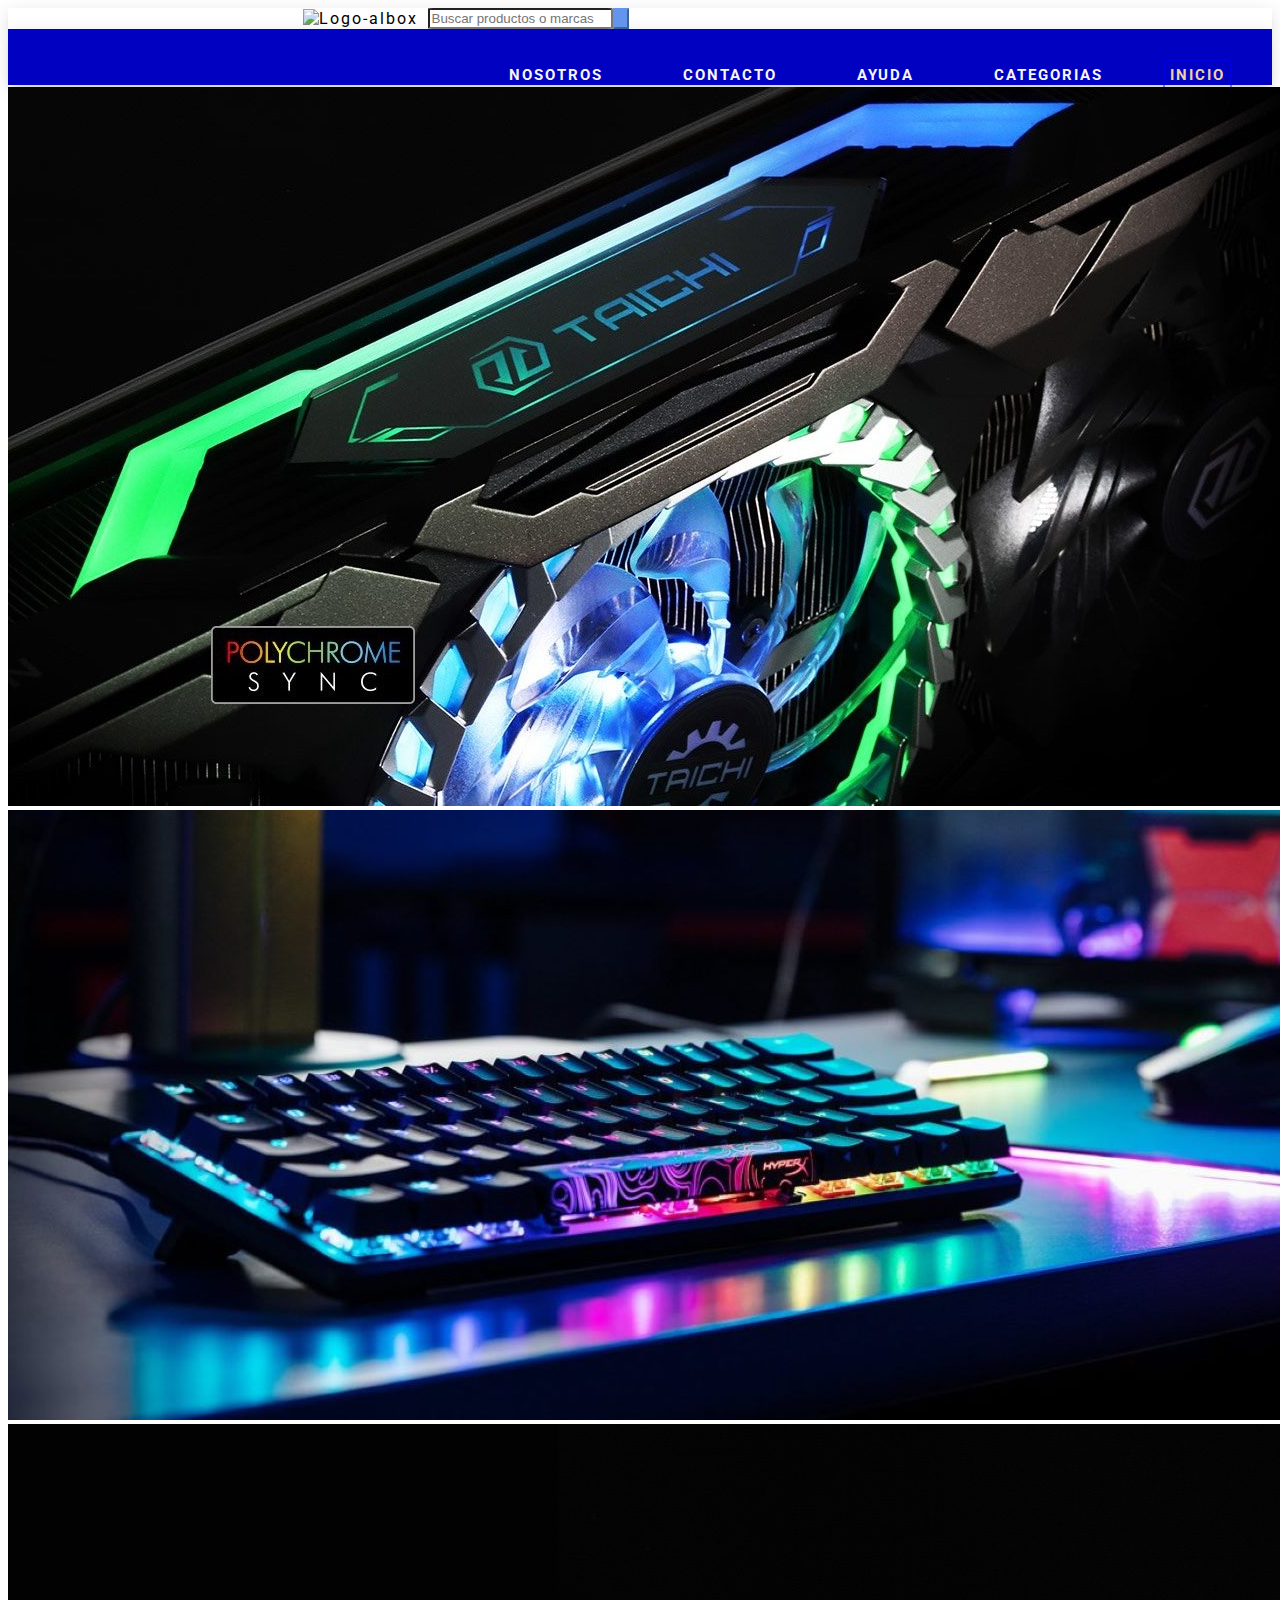
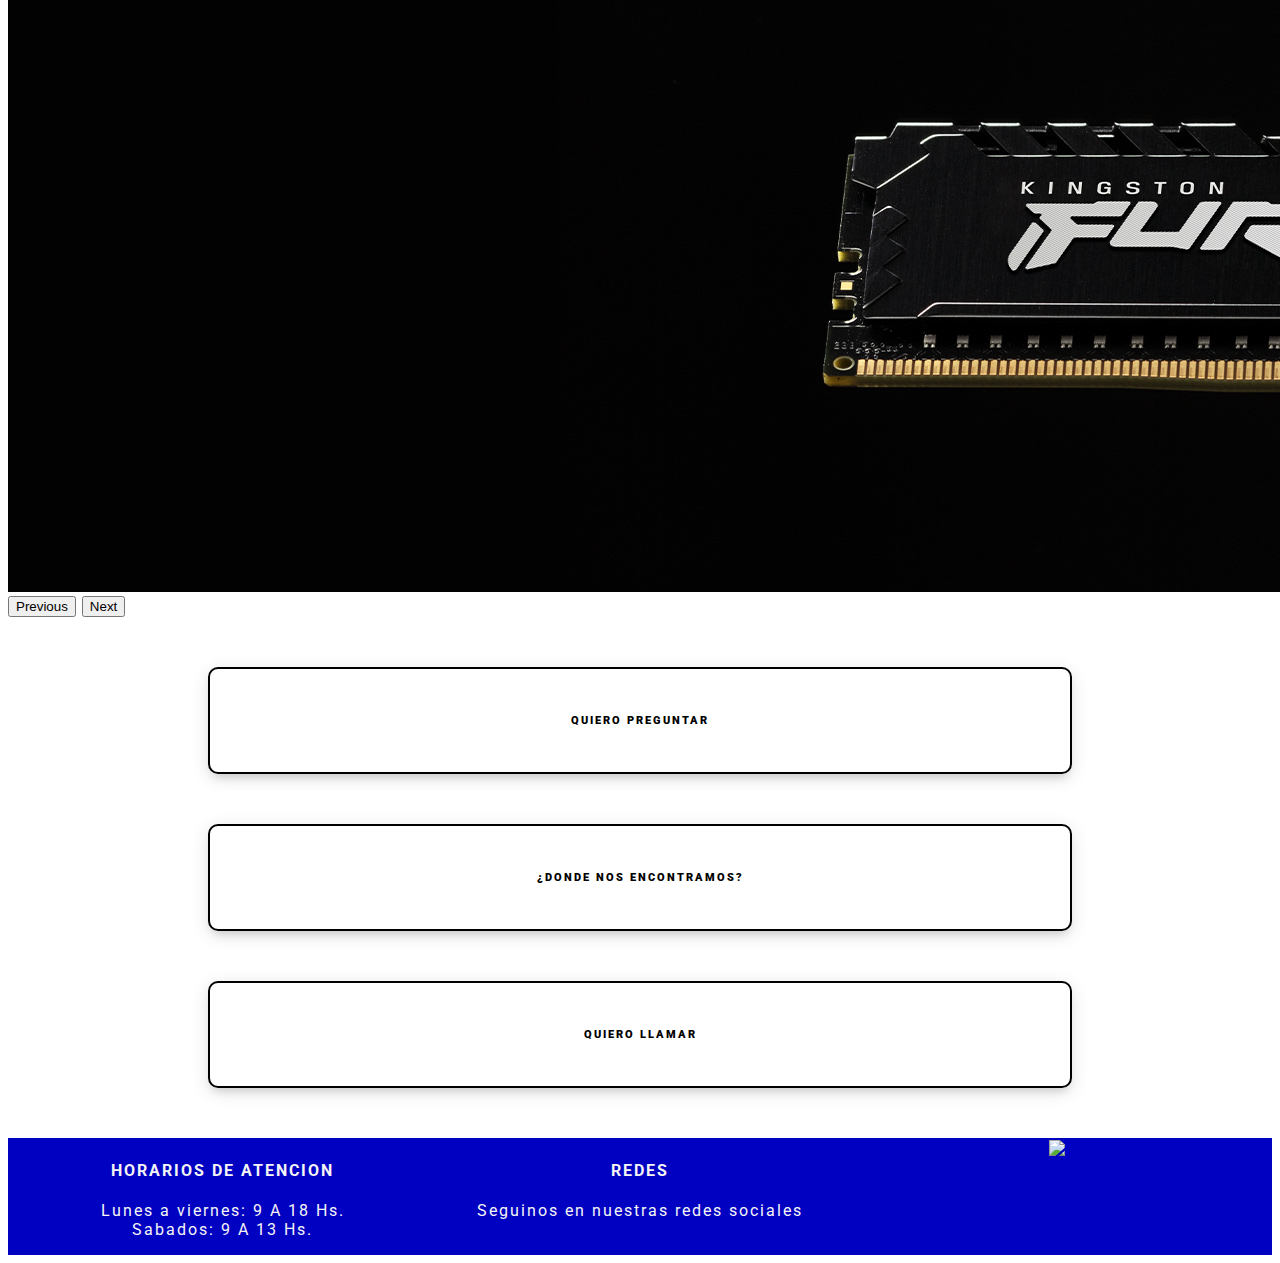
==== commit 82807948: "Modificacion de index" ====
--- a/index.html
+++ b/index.html
@@ -1,38 +1,37 @@
 <!DOCTYPE html>
 <html lang="es">
+
 <head>
-   <meta charset="UTF-8">
-   <meta http-equiv="X-UA-Compatible" content="IE=edge">
-   <meta name="viewport" content="width=device-width, initial-scale=0">
-   <script src="https://kit.fontawesome.com/9414838ca3.js" crossorigin="anonymous"></script>
-  <link rel="stylesheet" href="swiper-bundle.min.css">
+  <meta charset="UTF-8">
+  <meta http-equiv="X-UA-Compatible" content="IE=edge">
+  <meta name="viewport" content="width=device-width, initial-scale=0">
+  <script src="https://kit.fontawesome.com/9414838ca3.js" crossorigin="anonymous"></script>
   <link rel="preconnect" href="https://fonts.googleapis.com">
   <link rel="preconnect" href="https://fonts.gstatic.com" crossorigin>
   <link href="https://fonts.googleapis.com/css2?family=ADLaM+Display&family=Roboto&display=swap" rel="stylesheet">
-   <link href="https://cdn.jsdelivr.net/npm/bootstrap@5.3.0-alpha3/dist/css/bootstrap.min.css" rel="stylesheet" integrity="sha384-KK94CHFLLe+nY2dmCWGMq91rCGa5gtU4mk92HdvYe+M/SXH301p5ILy+dN9+nJOZ" crossorigin="anonymous">
-   <link rel="stylesheet" href="style.css">
-   <title>Home</title>
+  <link href="https://cdn.jsdelivr.net/npm/bootstrap@5.3.0-alpha3/dist/css/bootstrap.min.css" rel="stylesheet"
+    integrity="sha384-KK94CHFLLe+nY2dmCWGMq91rCGa5gtU4mk92HdvYe+M/SXH301p5ILy+dN9+nJOZ" crossorigin="anonymous">
+  <link rel="stylesheet" href="index/style.css">
+  <title>Home</title>
 </head>
 
 <body>
   <header>
-         <nav class="navbar">
-            <div class="container">
-              <div class="image"><img src="assets/albox2.jpg" width="350px" alt="Logo-albox"></div>
-              <div>
-                <form class="form-busqueda">
-                  <input class="form-control" width="auto" type="search" placeholder="Buscar productos o marcas" aria-label="Search">
-                  <button class="button" type="submit"><i class="fa fa-search"></i></button>
-                </form>
-              </div>
-              <div>
-                <a href="categorias.html"><i class="fa fa-shopping-cart"></i></a>
-              </div>
-            </div>
-         </nav>
+    <nav class="navbar">
+      <div class="container">
+        <div class="image"><img src="assets/albox2.jpg" width="350px" alt="Logo-albox"></div>
+        <div>
+          <form class="form-busqueda">
+            <input class="form-control" width="auto" type="search" placeholder="Buscar productos o marcas"
+              aria-label="Search">
+            <button class="button" type="submit"><i class="fa fa-search"></i></button>
+          </form>
+        </div>
+      </div>
+    </nav>
 
     <nav class="navbar1">
-      
+
       <ul class="nav justify-content-center">
         <li class="nav-item">
           <a class="active" aria-current="page" href="index.html">INICIO</a>
@@ -49,8 +48,8 @@
         <li class="nav-item">
           <a href="nosotros.html">NOSOTROS</a>
         </li>
-       </ul>
-   </nav>
+      </ul>
+    </nav>
   </header>
 
   <div id="carouselExampleAutoplaying" class="carousel slide" data-bs-ride="carousel" style="margin-top: 2px;">
@@ -65,11 +64,14 @@
         <img src="assets/memory.jpg" class="d-block w-100" alt="kingston-publicidad">
       </div>
     </div>
-    <button class="carousel-control-prev" type="button" data-bs-target="#carouselExampleAutoplaying" data-bs-slide="prev">
+    <button class="carousel-control-prev" type="button" data-bs-target="#carouselExampleAutoplaying"
+      data-bs-slide="prev">
       <span class="carousel-control-prev-icon" aria-hidden="true"></span>
       <span class="visually-hidden">Previous</span>
+
     </button>
-    <button class="carousel-control-next" type="button" data-bs-target="#carouselExampleAutoplaying" data-bs-slide="next">
+    <button class="carousel-control-next" type="button" data-bs-target="#carouselExampleAutoplaying"
+      data-bs-slide="next">
       <span class="carousel-control-next-icon" aria-hidden="true"></span>
       <span class="visually-hidden">Next</span>
     </button>
@@ -77,169 +79,81 @@
 
   <div class="row">
     <div class="col-sm-4">
-      <a href="https://api.whatsapp.com/send?phone=%2B541126081608&data=ARC6rc6DrgKANSpAVVgpBw8ltIS8tNuBQ90H99YYmguHV2OYd6Bzwy5_MNeVlJyI9Vla8_5Rxt8rt4Y0BLpY7RHJpsPn9E3Z-ix73gZHpg2Q6gMVJm3X_Nzk4YLk3la92M_rFV0ezoUh6NvVcFgYHTs&source=FB_Page&app=facebook&entry_point=page_cta&fbclid=IwAR1q1JXTTWtFckM2ns3FrHBkTOcAmhAj25L-TBCZfR9GyJD9aUB2_FwoB6c" target="_blank" style="cursor: pointer; text-decoration: none;">
-      <div class="card-contacto">
-        <div class="card-body">
-          <h6 class="card-title"><strong>QUIERO PREGUNTAR</strong></h6>
-          <i class="fas fa-comments"></i>
+      <a href="https://api.whatsapp.com/send?phone=%2B541126081608&data=ARC6rc6DrgKANSpAVVgpBw8ltIS8tNuBQ90H99YYmguHV2OYd6Bzwy5_MNeVlJyI9Vla8_5Rxt8rt4Y0BLpY7RHJpsPn9E3Z-ix73gZHpg2Q6gMVJm3X_Nzk4YLk3la92M_rFV0ezoUh6NvVcFgYHTs&source=FB_Page&app=facebook&entry_point=page_cta&fbclid=IwAR1q1JXTTWtFckM2ns3FrHBkTOcAmhAj25L-TBCZfR9GyJD9aUB2_FwoB6c"
+        target="_blank" style="cursor: pointer; text-decoration: none;">
+        <div class="card-contacto">
+          <div class="card-body">
+            <h6 class="card-title"><strong>QUIERO PREGUNTAR</strong></h6>
+            <i class="fas fa-comments"></i>
+          </div>
         </div>
-      </div>
-    </a>
+      </a>
     </div>
     <div class="col-sm-4">
-      <a href="https://www.google.com/maps/place/ALBOX+Ingenieria+SRL/@-34.5756592,-58.5406654,15z/data=!4m6!3m5!1s0x95bcb77056440c51:0xa7cd521288e4398c!8m2!3d-34.5756592!4d-58.5406654!16s%2Fg%2F1vd968rg?entry=ttu" target="_blank" style="cursor: pointer;text-decoration: none;">
-      <div class="card-contacto">
-        <div class="card-body">
-          <h6 class="card-title"><strong>¿DONDE NOS ENCONTRAMOS?</strong></h6>
-          <i class="fas fa-map-marker"></i>
+      <a href="https://www.google.com/maps/place/ALBOX+Ingenieria+SRL/@-34.5756592,-58.5406654,15z/data=!4m6!3m5!1s0x95bcb77056440c51:0xa7cd521288e4398c!8m2!3d-34.5756592!4d-58.5406654!16s%2Fg%2F1vd968rg?entry=ttu"
+        target="_blank" style="cursor: pointer;text-decoration: none;">
+        <div class="card-contacto">
+          <div class="card-body">
+            <h6 class="card-title"><strong>¿DONDE NOS ENCONTRAMOS?</strong></h6>
+            <i class="fas fa-map-marker"></i>
+          </div>
         </div>
-      </div>
-    </a>
+      </a>
     </div>
     <div class="col-sm-4">
       <a href="tel:+541147555999" target="_blank" style="cursor: pointer;text-decoration: none;">
-      <div class="card-contacto">
-        <div class="card-body">
-          <h6 class="card-title"><strong>QUIERO LLAMAR</strong></h6>
-          <i class="fas fa-phone-square"></i>
+        <div class="card-contacto">
+          <div class="card-body">
+            <h6 class="card-title"><strong>QUIERO LLAMAR</strong></h6>
+            <i class="fas fa-phone-square"></i>
+          </div>
         </div>
-      </div>
     </div>
     </a>
   </div>
-  
-  <div class="slide-container swiper" style="margin: 10px 150px;">
-    <div class="slide-content">
-    <div class="card-wrapper swiper-wrapper">
 
-      <div class="card swiper-slide">
-        <a href="producto.html" style="text-decoration: none; color: black;">
-        <img src="assets/auric-nisuta.jpg" class="card-img" alt="NOTEBOOK BANGHO,MAX L5 I7 Free,*Oferta.2303">
-        <div class="card-body">
-          <h5 class="card-title">NOTEBOOK BANGHO,MAX L5 I7 Free,*Oferta.2303</h5>
-          <p class="card-text">$1259 IVA incluido</p>
-          <a href="#" class="btn btn-outline-dark">Agregar al carrito</a>
-        </div>
-        </a>
-      </div>
-      <div class="card swiper-slide">
-        <a href="producto.html" style="text-decoration: none; color: black;">
-        <img src="assets/1601-1.jpg" class="card-img" alt="NOTEBOOK BANGHO,MAX L5 I7 Free,*Oferta.2303">
-        <div class="card-body">
-          <h5 class="card-title">NOTEBOOK BANGHO,MAX L5 I7 Free,*Oferta.2303</h5>
-          <p class="card-text">$1259 IVA incluido</p>
-          <a href="#" class="btn btn-outline-dark">Agregar al carrito</a>
-        </div>
-        </a>
-      </div>
-      <div class="card swiper-slide">
-        <a href="producto.html" style="text-decoration: none; color: black;">
-        <img src="assets/auric-nisuta.jpg" class="card-img" alt="NOTEBOOK BANGHO,MAX L5 I7 Free,*Oferta.2303">
-        <div class="card-body">
-          <h5 class="card-title">NOTEBOOK BANGHO,MAX L5 I7 Free,*Oferta.2303</h5>
-          <p class="card-text">$1259 IVA incluido</p>
-          <a href="#" class="btn btn-outline-dark">Agregar al carrito</a>
-        </div>
-        </a>
-      </div>
-      <div class="card swiper-slide">
-        <a href="producto.html" style="text-decoration: none; color: black;">
-        <img src="assets/1601-1.jpg" class="card-img" alt="NOTEBOOK BANGHO,MAX L5 I7 Free,*Oferta.2303">
-        <div class="card-body">
-          <h5 class="card-title">NOTEBOOK BANGHO,MAX L5 I7 Free,*Oferta.2303</h5>
-          <p class="card-text">$1259 IVA incluido</p>
-          <a href="#" class="btn btn-outline-dark">Agregar al carrito</a>
-        </div>
-        </a>
-      </div>
-      <div class="card swiper-slide">
-        <a href="producto.html" style="text-decoration: none; color: black;">
-        <img src="assets/auric-nisuta.jpg" class="card-img" alt="NOTEBOOK BANGHO,MAX L5 I7 Free,*Oferta.2303">
-        <div class="card-body">
-          <h5 class="card-title">NOTEBOOK BANGHO,MAX L5 I7 Free,*Oferta.2303</h5>
-          <p class="card-text">$1259 IVA incluido</p>
-          <a href="#" class="btn btn-outline-dark">Agregar al carrito</a>
-        </div>
-        </a>
-      </div>
-      <div class="card swiper-slide">
-        <a href="producto.html" style="text-decoration: none; color: black;">
-        <img src="assets/1601-1.jpg" class="card-img" alt="NOTEBOOK BANGHO,MAX L5 I7 Free,*Oferta.2303">
-        <div class="card-body">
-          <h5 class="card-title">NOTEBOOK BANGHO,MAX L5 I7 Free,*Oferta.2303</h5>
-          <p class="card-text">$1259 IVA incluido</p>
-          <a href="#" class="btn btn-outline-dark">Agregar al carrito</a>
-        </div>
-        </a>
-      </div>
-      <div class="card swiper-slide">
-        <a href="producto.html" style="text-decoration: none; color: black;">
-        <img src="assets/auric-nisuta.jpg" class="card-img" alt="NOTEBOOK BANGHO,MAX L5 I7 Free,*Oferta.2303">
-        <div class="card-body">
-          <h5 class="card-title">NOTEBOOK BANGHO,MAX L5 I7 Free,*Oferta.2303</h5>
-          <p class="card-text">$1259 IVA incluido</p>
-          <a href="#" class="btn btn-outline-dark">Agregar al carrito</a>
-        </div>
-        </a>
-      </div>
-      <div class="card swiper-slide">
-        <a href="producto.html" style="text-decoration: none; color: black;">
-        <img src="assets/1601-1.jpg" class="card-img" alt="NOTEBOOK BANGHO,MAX L5 I7 Free,*Oferta.2303">
-        <div class="card-body">
-          <h5 class="card-title">NOTEBOOK BANGHO,MAX L5 I7 Free,*Oferta.2303</h5>
-          <p class="card-text">$1259 IVA incluido</p>
-          <a href="#" class="btn btn-outline-dark">Agregar al carrito</a>
-        </div>
-        </a>
-      </div>
-      <div class="card swiper-slide">
-        <a href="producto.html" style="text-decoration: none; color: black;">
-        <img src="assets/auric-nisuta.jpg" class="card-img" alt="NOTEBOOK BANGHO,MAX L5 I7 Free,*Oferta.2303">
-        <div class="card-body">
-          <h5 class="card-title">NOTEBOOK BANGHO,MAX L5 I7 Free,*Oferta.2303</h5>
-          <p class="card-text">$1259 IVA incluido</p>
-          <a href="#" class="btn btn-outline-dark">Agregar al carrito</a>
-        </div>
-        </a>
-      </div>
-    </div>
-    </div>
-    <div class="swiper-button-next"></div>
-    <div class="swiper-button-prev"></div>
-    <div class="swiper-pagination"></div>
-</div>
+
+  <swiper-container id='productosDestacados' class="mySwiper" pagination="true" pagination-clickable="true"
+    space-between="200" slides-per-view="5">
+  </swiper-container>
 
 
 
-  
-      <footer>
-        <div class="grid-container-2">
-          <div>
-            <h4>HORARIOS DE ATENCION</h4>
-            <p>Lunes a viernes: 9 A 18 Hs.<br>Sabados: 9 A 13 Hs.</p>
-          </div>
-          <div>
-            <h4>REDES</h4>
-            <p>Seguinos en nuestras redes sociales</p>
-            <div class="redes-sociales">
-              <li><a href="https://www.facebook.com/people/ALBOX-Ingenieria-SRL/100057660180964/" target=" _blank" class="btn btn-just-icon btn-round btn-facebook"><i class="fa fa-facebook-official"></i></a></li>
-              <li><a href="https://api.whatsapp.com/send?phone=%2B541126081608&data=ARC6rc6DrgKANSpAVVgpBw8ltIS8tNuBQ90H99YYmguHV2OYd6Bzwy5_MNeVlJyI9Vla8_5Rxt8rt4Y0BLpY7RHJpsPn9E3Z-ix73gZHpg2Q6gMVJm3X_Nzk4YLk3la92M_rFV0ezoUh6NvVcFgYHTs&source=FB_Page&app=facebook&entry_point=page_cta&fbclid=IwAR1q1JXTTWtFckM2ns3FrHBkTOcAmhAj25L-TBCZfR9GyJD9aUB2_FwoB6c" target="_blank" class="btn btn-just-icon btn-round btn-whatsapp"><i class="fa fa-whatsapp"></i></a></li>
-                  <!-- <li><a href="mailto:ventas@albox.com.ar" target="_blank" class="btn btn-just-icon btn-round btn-email"><i class="fa fa-envelope-o"></i></a></li> -->
-              <li><a href="https://www.instagram.com/albox_computacion/" target="_blank" class="btn btn-just-icon btn-round btn-instagram"><i class="fa fa-instagram"></i></a></li>
-            </div>
-          </div>
-          <div class="elementor-widget-container">
-            <a href="http://qr.afip.gob.ar/?qr=_K_tUZWFJXLB6pOWxnUMjw,," target="_F960AFIPInfo"><img decoding="async" src="http://www.afip.gob.ar/images/f960/DATAWEB.jpg" border="0" width="80px"></a>
-          </div>
-          
-    </footer>
+  <footer>
+    <div class="grid-container-2">
+      <div>
+        <h4>HORARIOS DE ATENCION</h4>
+        <p>Lunes a viernes: 9 A 18 Hs.<br>Sabados: 9 A 13 Hs.</p>
+      </div>
+      <div>
+        <h4>REDES</h4>
+        <p>Seguinos en nuestras redes sociales</p>
+        <div class="redes-sociales">
+          <li><a href="https://www.facebook.com/people/ALBOX-Ingenieria-SRL/100057660180964/" target=" _blank"
+              class="btn btn-just-icon btn-round btn-facebook"><i class="fa fa-facebook-official"></i></a></li>
+          <li><a
+              href="https://api.whatsapp.com/send?phone=%2B541126081608&data=ARC6rc6DrgKANSpAVVgpBw8ltIS8tNuBQ90H99YYmguHV2OYd6Bzwy5_MNeVlJyI9Vla8_5Rxt8rt4Y0BLpY7RHJpsPn9E3Z-ix73gZHpg2Q6gMVJm3X_Nzk4YLk3la92M_rFV0ezoUh6NvVcFgYHTs&source=FB_Page&app=facebook&entry_point=page_cta&fbclid=IwAR1q1JXTTWtFckM2ns3FrHBkTOcAmhAj25L-TBCZfR9GyJD9aUB2_FwoB6c"
+              target="_blank" class="btn btn-just-icon btn-round btn-whatsapp"><i class="fa fa-whatsapp"></i></a></li>
+          <!-- <li><a href="mailto:ventas@albox.com.ar" target="_blank" class="btn btn-just-icon btn-round btn-email"><i class="fa fa-envelope-o"></i></a></li> -->
+          <li><a href="https://www.instagram.com/albox_computacion/" target="_blank"
+              class="btn btn-just-icon btn-round btn-instagram"><i class="fa fa-instagram"></i></a></li>
+        </div>
+      </div>
+      <div class="elementor-widget-container">
+        <a href="http://qr.afip.gob.ar/?qr=_K_tUZWFJXLB6pOWxnUMjw,," target="_F960AFIPInfo"><img decoding="async"
+            src="http://www.afip.gob.ar/images/f960/DATAWEB.jpg" border="0" width="80px"></a>
+      </div>
 
-    <script src="https://cdn.jsdelivr.net/npm/bootstrap@5.1.3/dist/js/bootstrap.bundle.min.js" integrity="sha384-ka7Sk0Gln4gmtz2MlQnikT1wXgYsOg+OMhuP+IlRH9sENBO0LRn5q+8nbTov4+1p" crossorigin="anonymous"></script>
+  </footer>
+
+  <script src="https://cdn.jsdelivr.net/npm/bootstrap@5.1.3/dist/js/bootstrap.bundle.min.js"
+    integrity="sha384-ka7Sk0Gln4gmtz2MlQnikT1wXgYsOg+OMhuP+IlRH9sENBO0LRn5q+8nbTov4+1p"
+    crossorigin="anonymous"></script>
 
 </body>
 
-<script src="swiper-bundle.min.js"></script>
-<script src="script.js"></script>
+<script src="index/prod-destacados.js"></script>
+<script src="https://cdn.jsdelivr.net/npm/swiper@11/swiper-element-bundle.min.js"></script>
 
 
 </html>--- a/index/style.css
+++ b/index/style.css
@@ -0,0 +1,223 @@
+:root{
+  --sombra-box-shadow: 0 4px 18px 0 rgba(0, 0, 0, 0.317), 0 7px 10px -5px rgba(0, 0, 0, 0.232);
+  --main-bg-color: #0101c2;
+}
+
+body, h1, h2, h3, p{
+font-family: 'Roboto', sans-serif;
+letter-spacing: 2px;
+}
+
+ .navbar{
+  box-shadow: 0 4px 18px 0 rgba(0,0,0,.12), 0 7px 10px -5px rgba(0,0,0,.15);
+  display: flex;
+  flex-direction: column;
+  align-content: center;
+ }
+  
+ .navbar > .container{
+  position: relative;
+  display:flex;
+  flex-wrap: nowrap;
+  align-items: center;
+  justify-content: center;
+  margin-left: -50px;
+ }
+ .image{
+  position:relative;
+  margin-right: 10px;
+}
+ .form-busqueda{
+display:flex;
+flex-direction: row;
+width: 500px;
+}
+
+ .form-control{
+   border-radius: 3%;
+   
+ }
+
+ .button{
+   color: var(--main-bg-color);
+   border-color: cornflowerblue;
+   border-radius: 3%; 
+   background-color: cornflowerblue;
+   margin-right: 10px;
+ }
+
+ .fa{
+   color: var(--main-bg-color);
+  font-size: 28px;
+  position: relative;
+ }
+
+
+
+ .navbar1{
+   box-shadow: 0 4px 18px 0 rgba(0,0,0,.12), 0 7px 10px -5px rgba(0,0,0,.15);
+    background-color: var(--main-bg-color);
+    padding: 20px;
+    }
+
+    ul{
+      align-items: baseline;
+    }
+
+  li{
+   float:right;
+   list-style: none;
+   }
+
+  .nav-item > a {
+   color: whitesmoke;
+   font-size: 15px;
+   font-weight: bold;
+   margin: 20px;
+   padding: 20px;
+   text-decoration: none;
+   font-family: 'Roboto', sans-serif;
+ }
+
+ .grid-lista{
+  display: grid;
+  grid-template-columns: repeat(3, 1fr);
+  width: 700px;
+ }
+
+ .nav-item >.active{
+  border: 2px solid rgba(0, 0, 255, 0.457);
+  border-radius: 5px;
+  padding:5px;
+  color: rgb(237, 209, 173);
+ }
+
+ .row{
+  margin: 50px 150px;
+ }
+
+.card-contacto{
+  box-shadow: 0 4px 18px 0 rgba(0,0,0,.12), 0 7px 10px -5px rgba(0,0,0,.15);
+  border: 2px black solid;
+  margin: 50px;
+  padding: 20px;
+  color: black;
+  box-sizing: border-box;
+  border-radius: 10px;
+}
+
+.card-body{
+  text-align: center;
+  margin-bottom: 10px;
+}
+
+.fas{
+  color: black;
+  margin-top: 15px;
+  font-size: 70px;
+  position: relative;
+}
+/* 
+.card-swiper-slide{
+  margin:40px;
+  display: flex;
+  align-items: center;
+  box-shadow: var(--sombra-box-shadow);
+}
+
+.card-img{
+  width: 200px;
+}
+
+.card-title{
+  font-size: 15px;
+  font-weight: 600;
+}
+
+.swiper-slide:hover{
+  box-shadow: 0 4px 18px 0 rgba(0, 0, 0, 0.726), 0 7px 10px -5px rgba(0, 0, 0, 0.641); ;
+} */
+
+ footer{
+   background:var(--main-bg-color); 
+   display: inline-block;
+   width: 100%;
+   position: flex;
+   flex-direction: row;
+   align-items: center;
+   color: whitesmoke;
+}
+
+.grid-container-2{
+   display: grid;
+   grid-template-columns: 33% 33% 33% ;
+   justify-items: center;
+   justify-content: center;
+   text-align: center;
+   margin-top: 2px;
+}
+
+.grid-container-2 > div{
+ position: relative;
+border-width: 2px;
+}
+
+.redes-sociales{
+  display:flex;
+  align-content: center;
+  justify-content: space-between;
+  margin-bottom: 10px;
+}
+
+.redes-sociales >li{
+   float:left;
+   height: auto;
+   width: auto;
+   border-radius: 20%;
+   background-color: antiquewhite;
+}
+
+
+/* Productos Destacados */
+
+
+
+.mySwiper{
+  width: 90%;
+  height: 400px;
+}
+
+.card{
+  display: flex;
+  align-items: center;
+  justify-content: center;
+  margin:15px 15px;
+  width: 250px;
+  height: 350px;
+  box-shadow: var(--sombra-box-shadow);
+}
+
+.card a{
+  text-decoration: none;
+}
+.card h2{
+  font-size: 15px;
+  font-weight: 600;
+  align-content: center;
+  text-align: center;
+  width: 200px;
+  text-decoration: none;
+  color:black;
+}
+
+.card p{
+  font-size: 15px;
+  text-align: center;
+  text-decoration: none;
+  color: black;
+
+}
+
+.card:hover{
+  box-shadow: 0 4px 18px 0 rgba(0, 0, 0, 0.726), 0 7px 10px -5px rgba(0, 0, 0, 0.641); ;
+} 